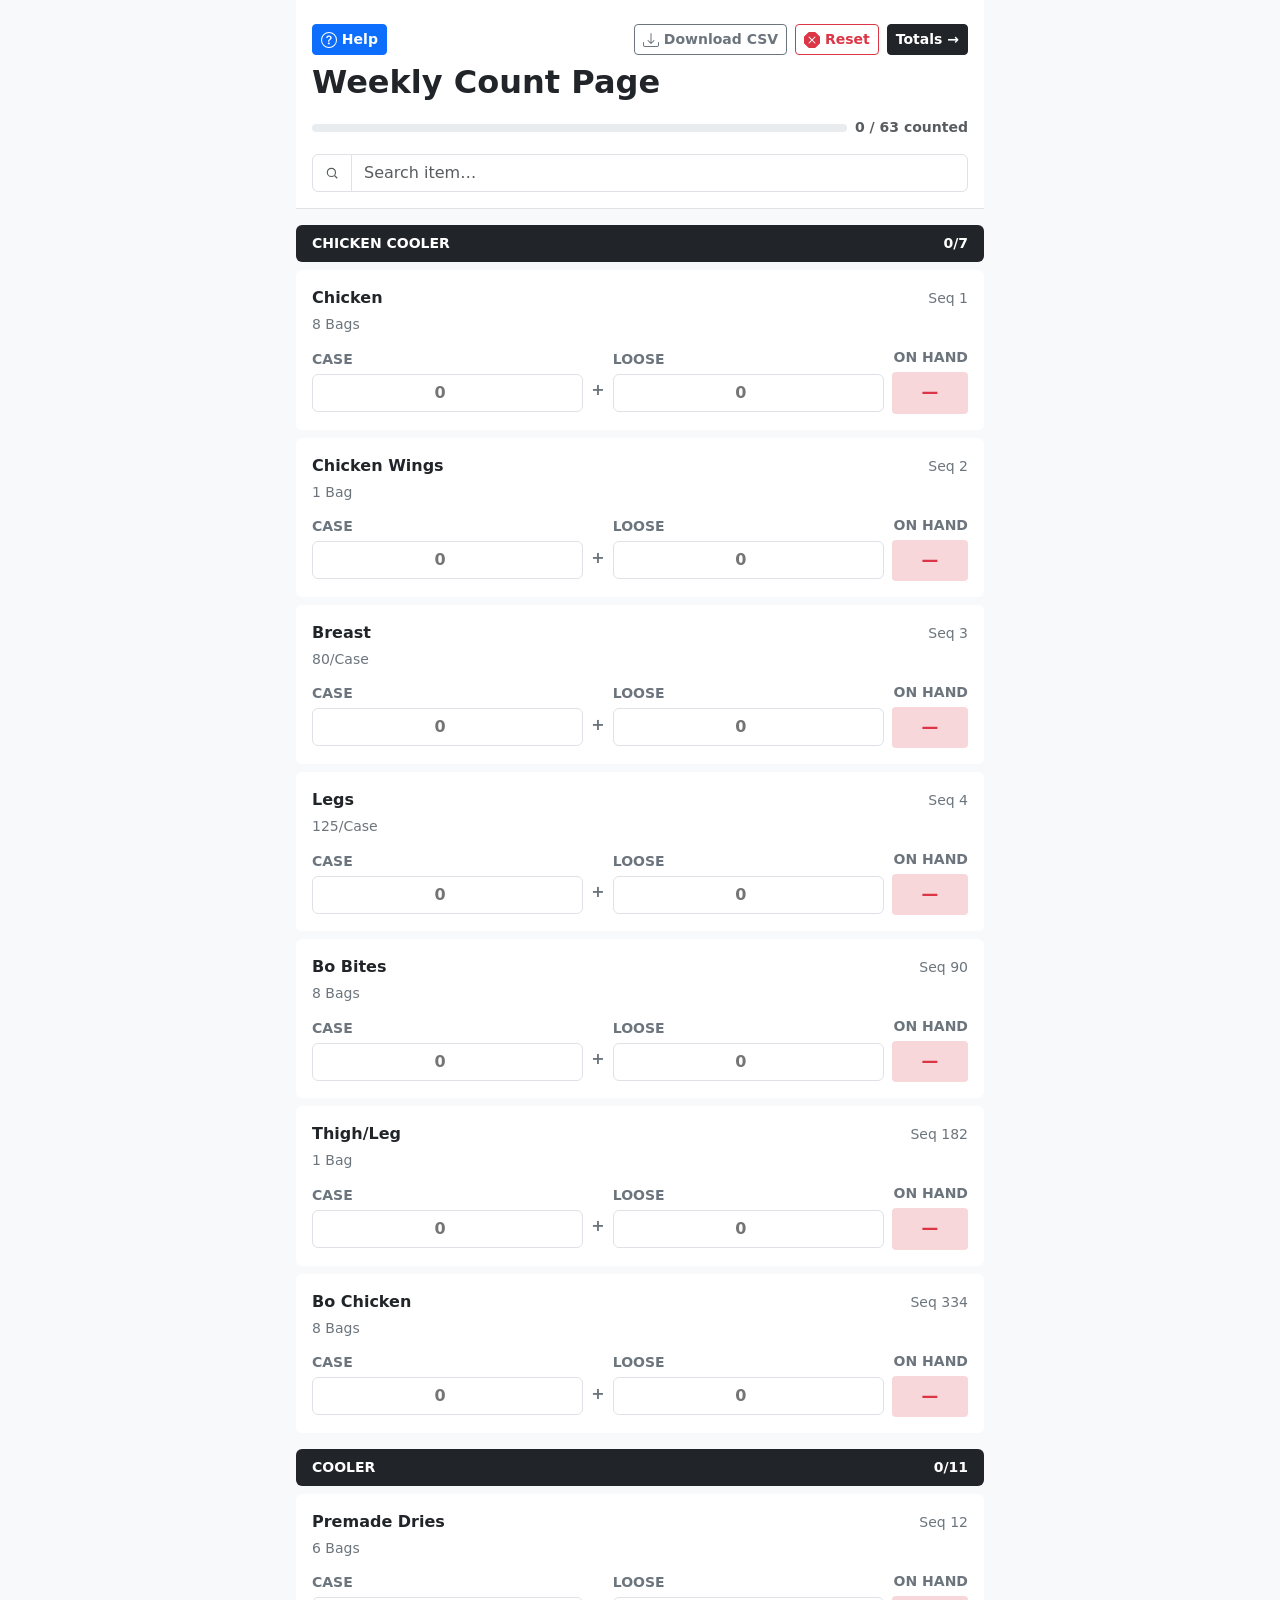
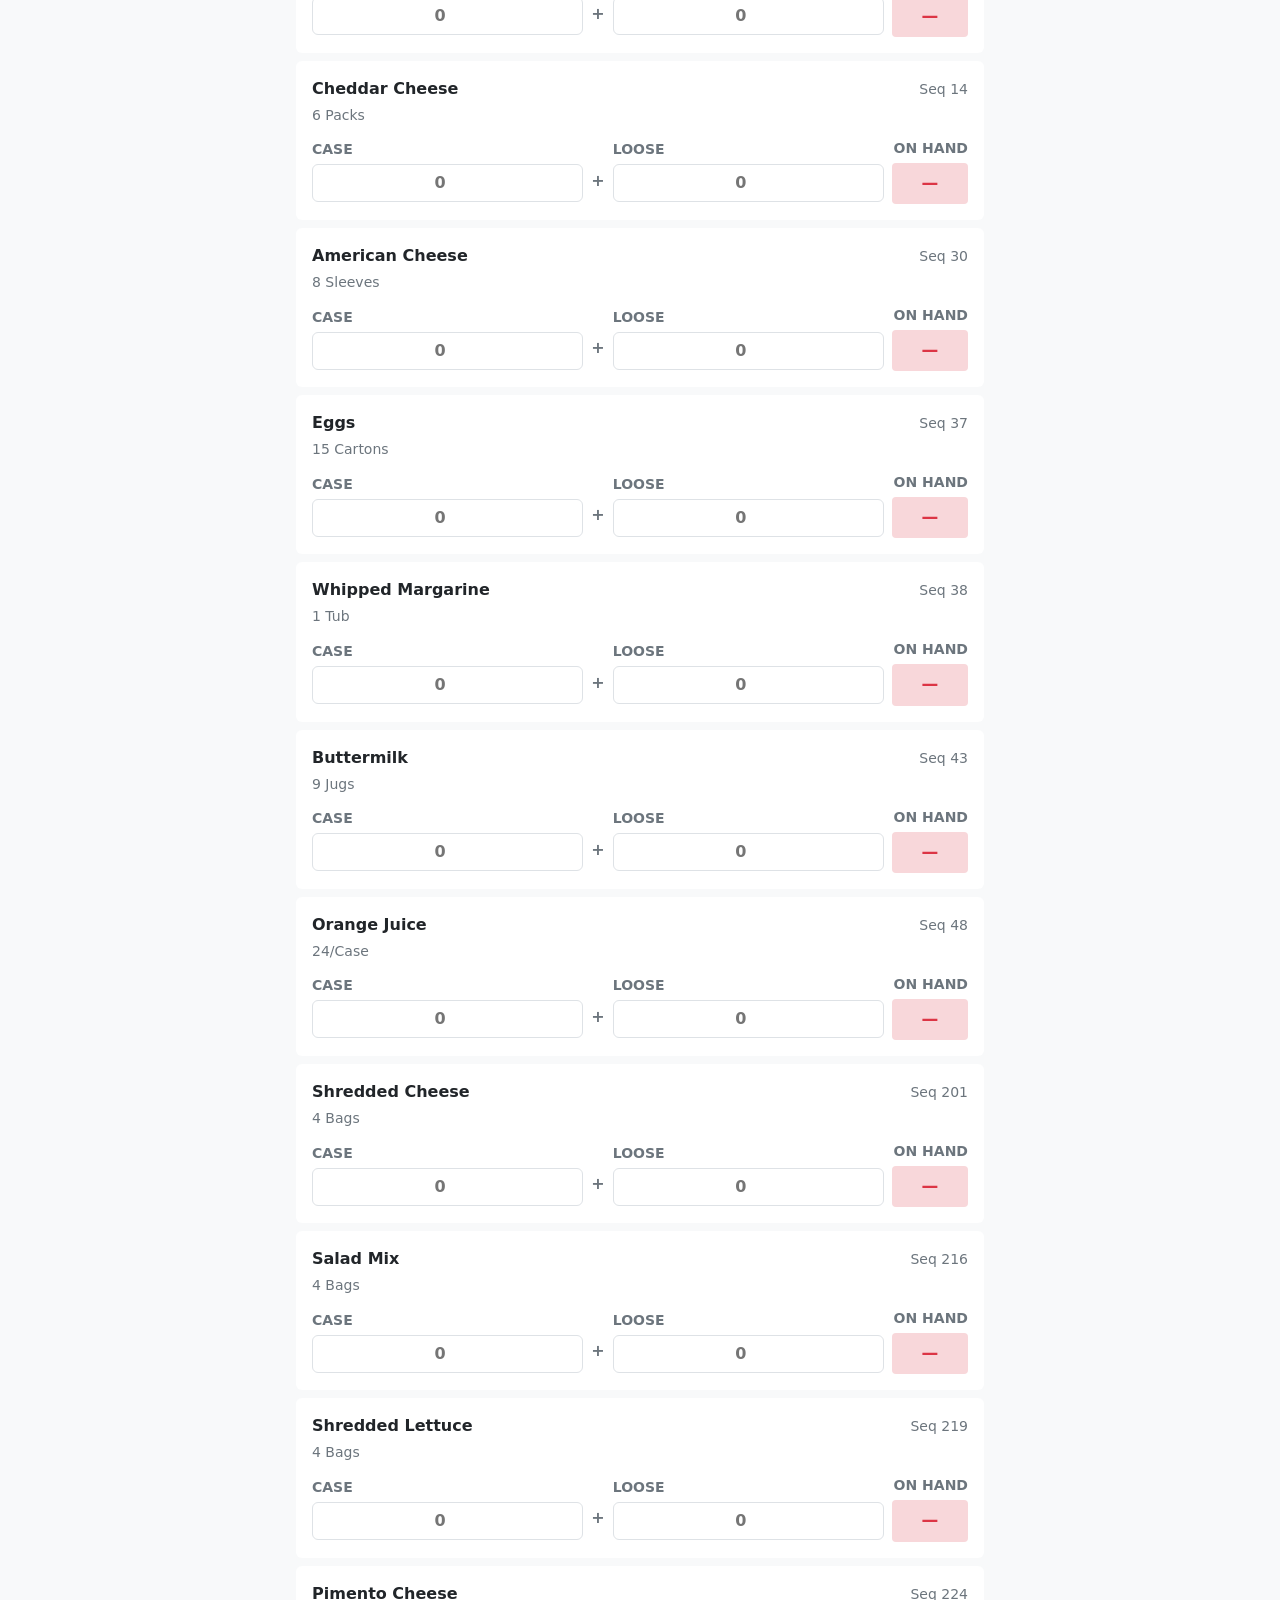
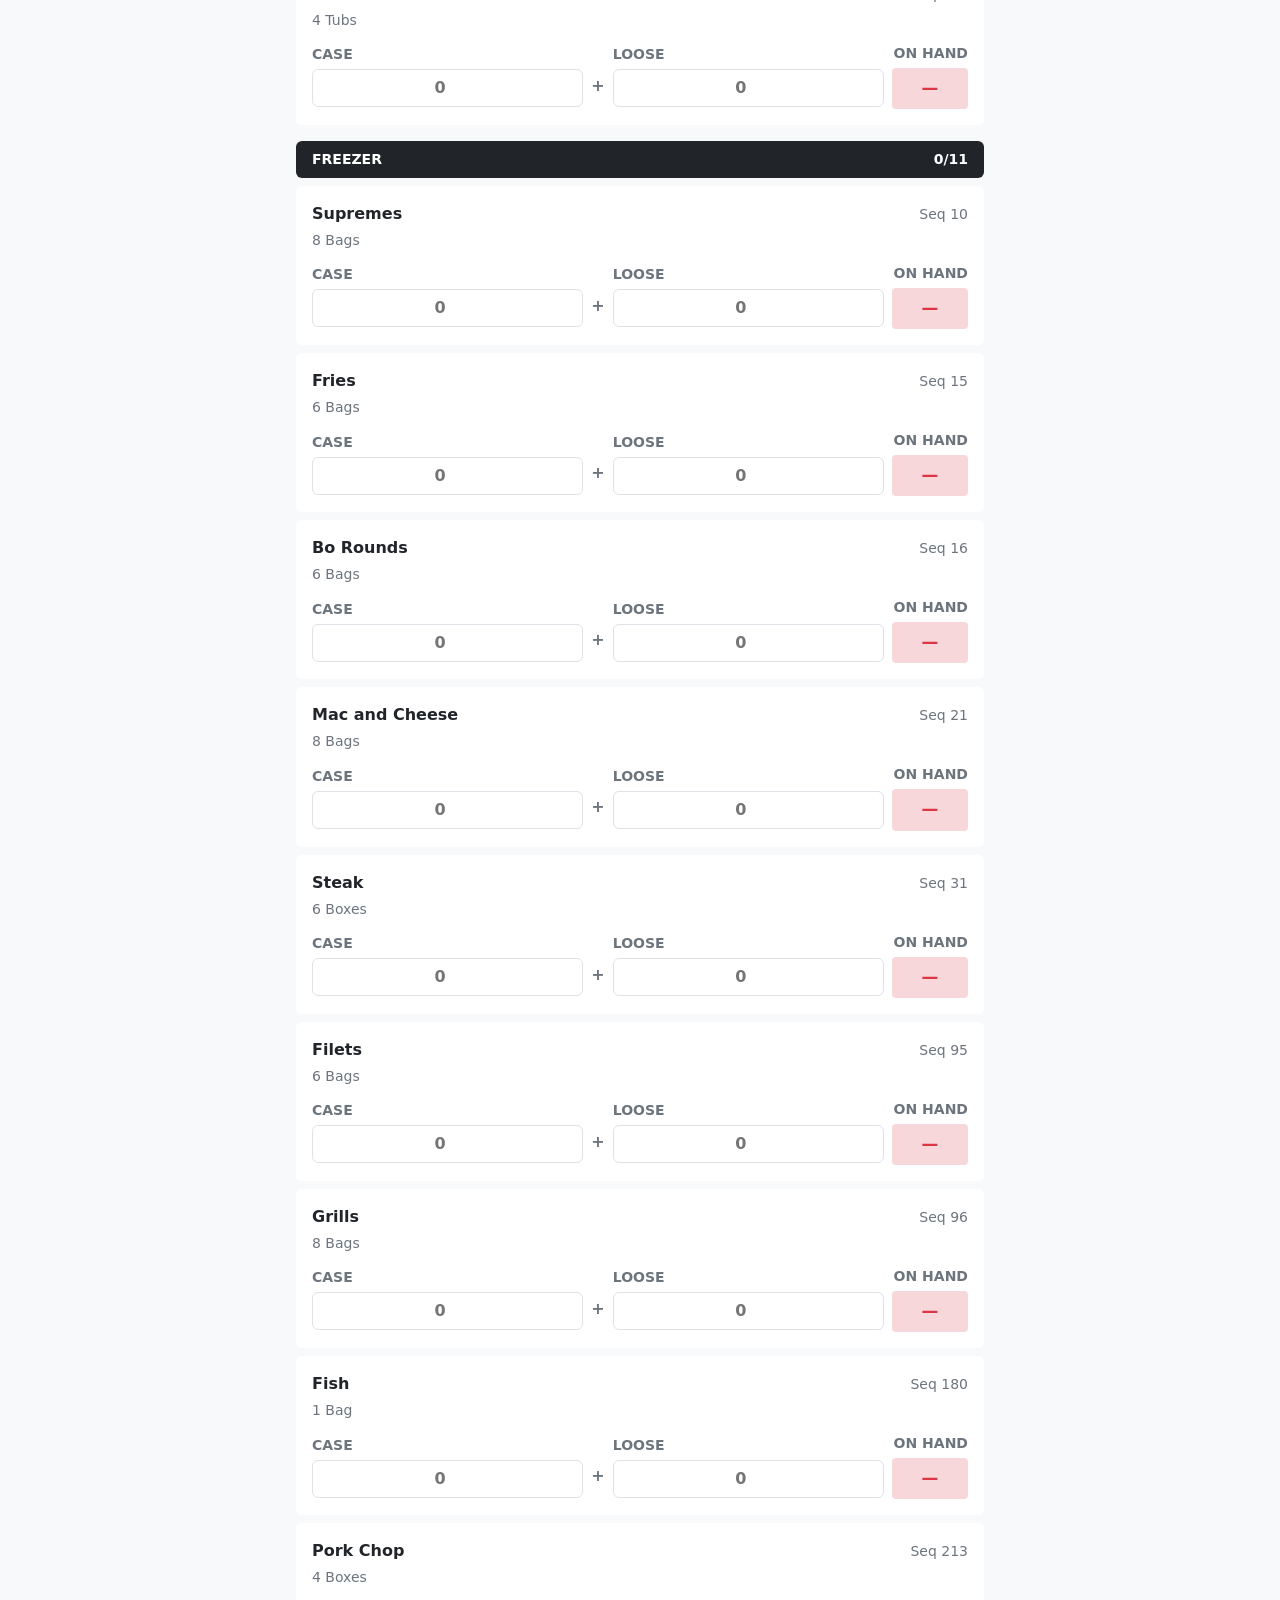
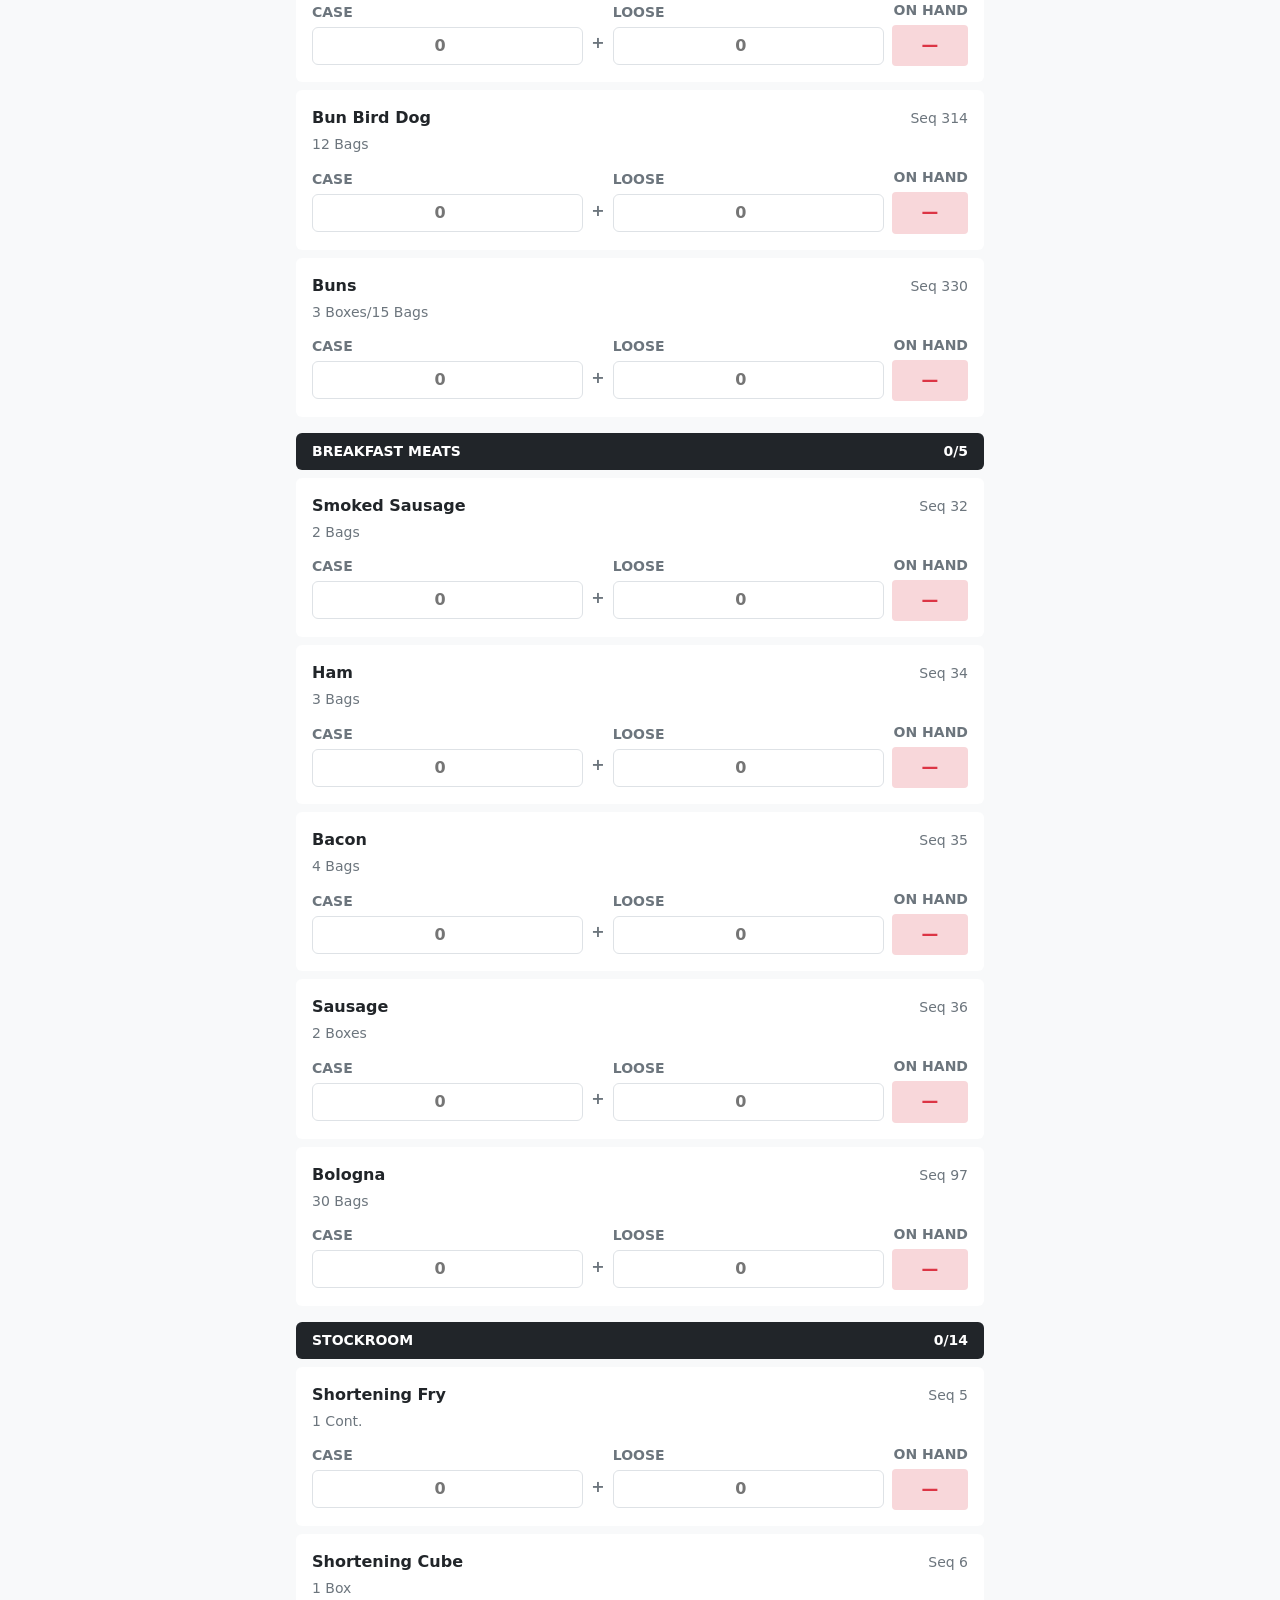
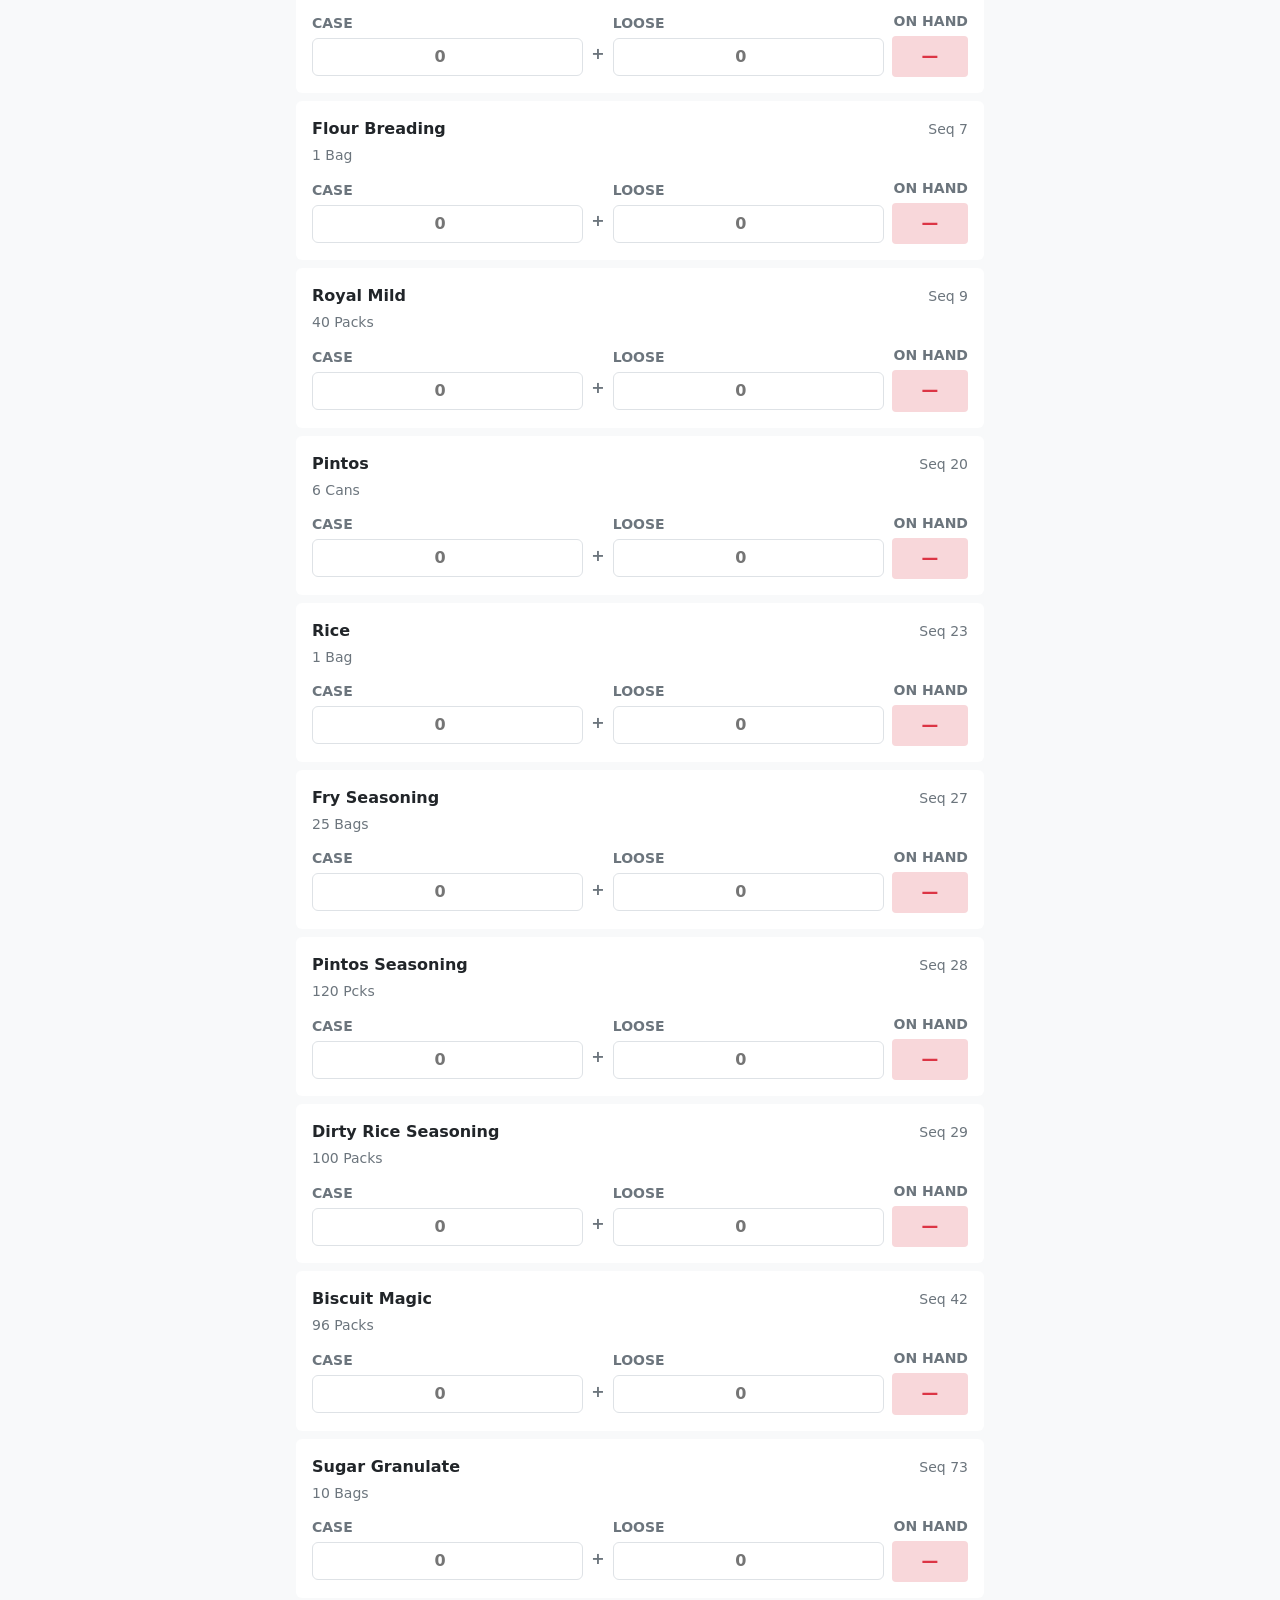
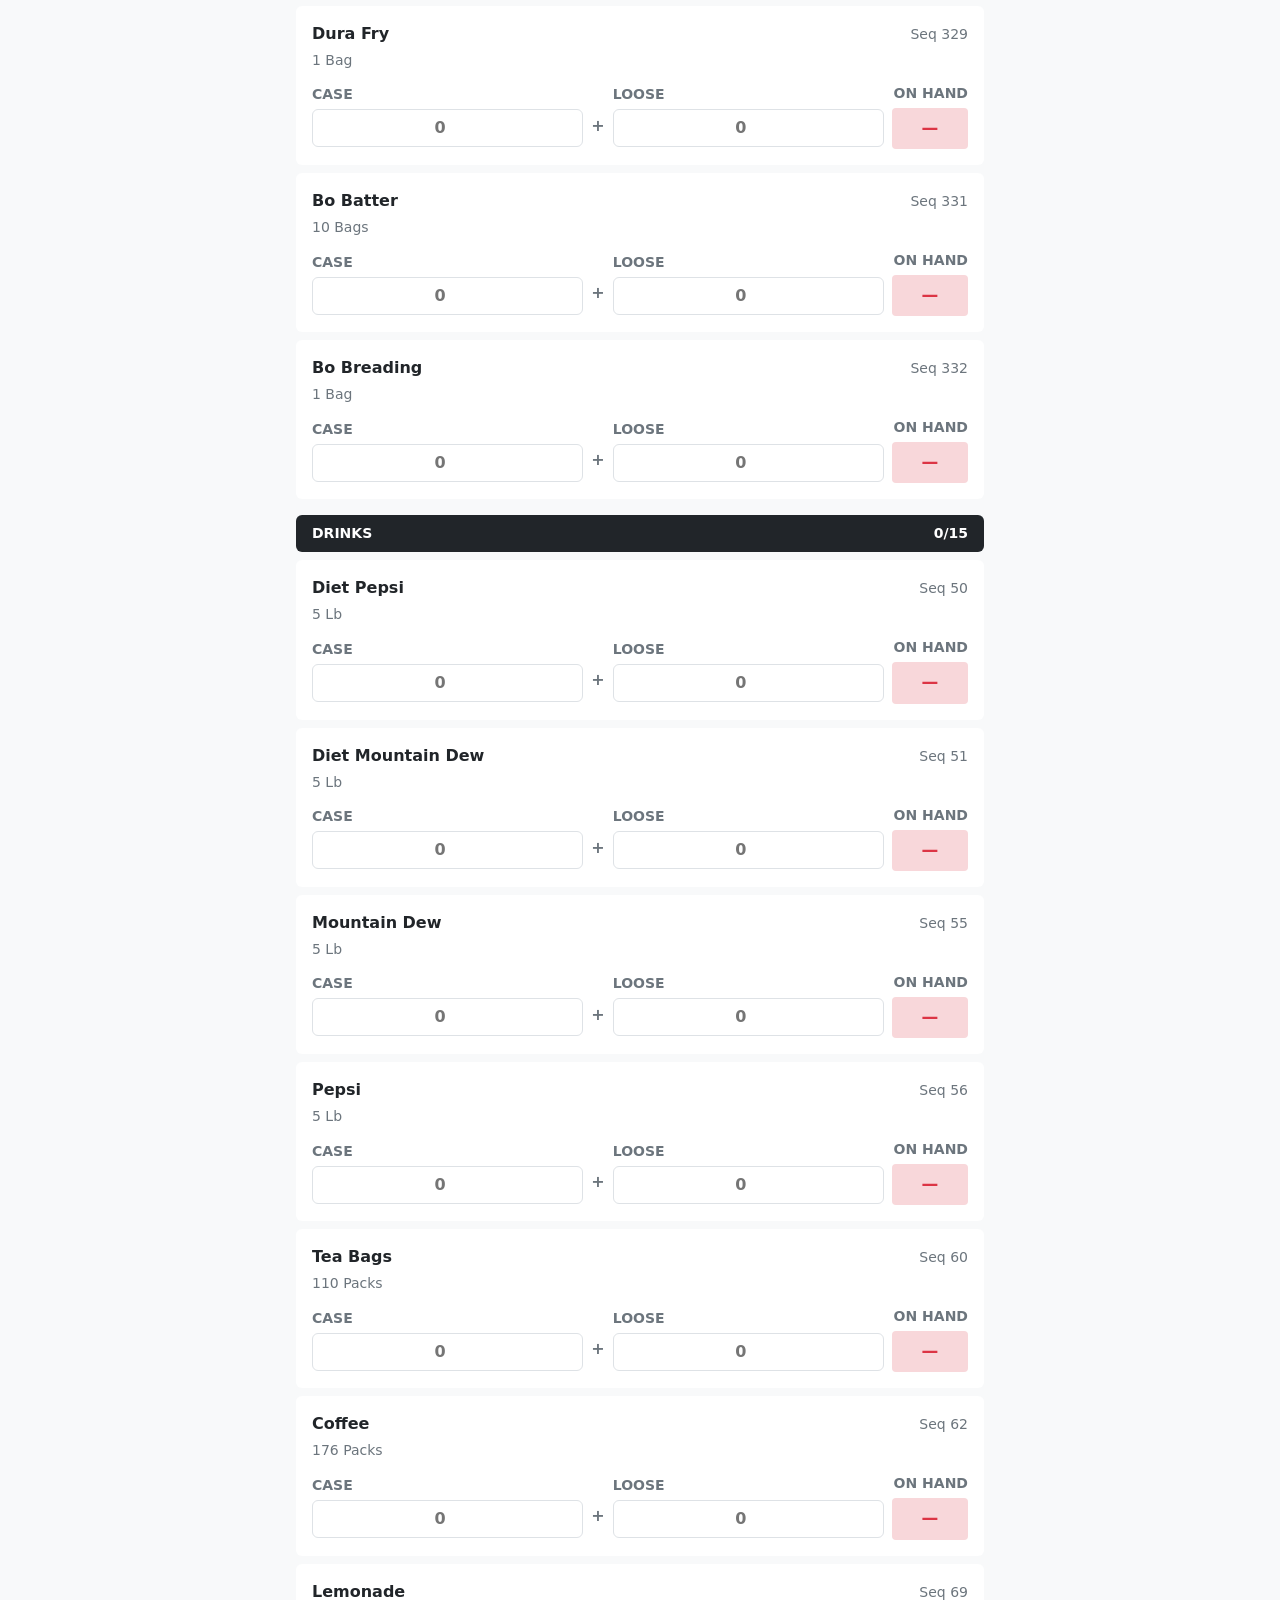
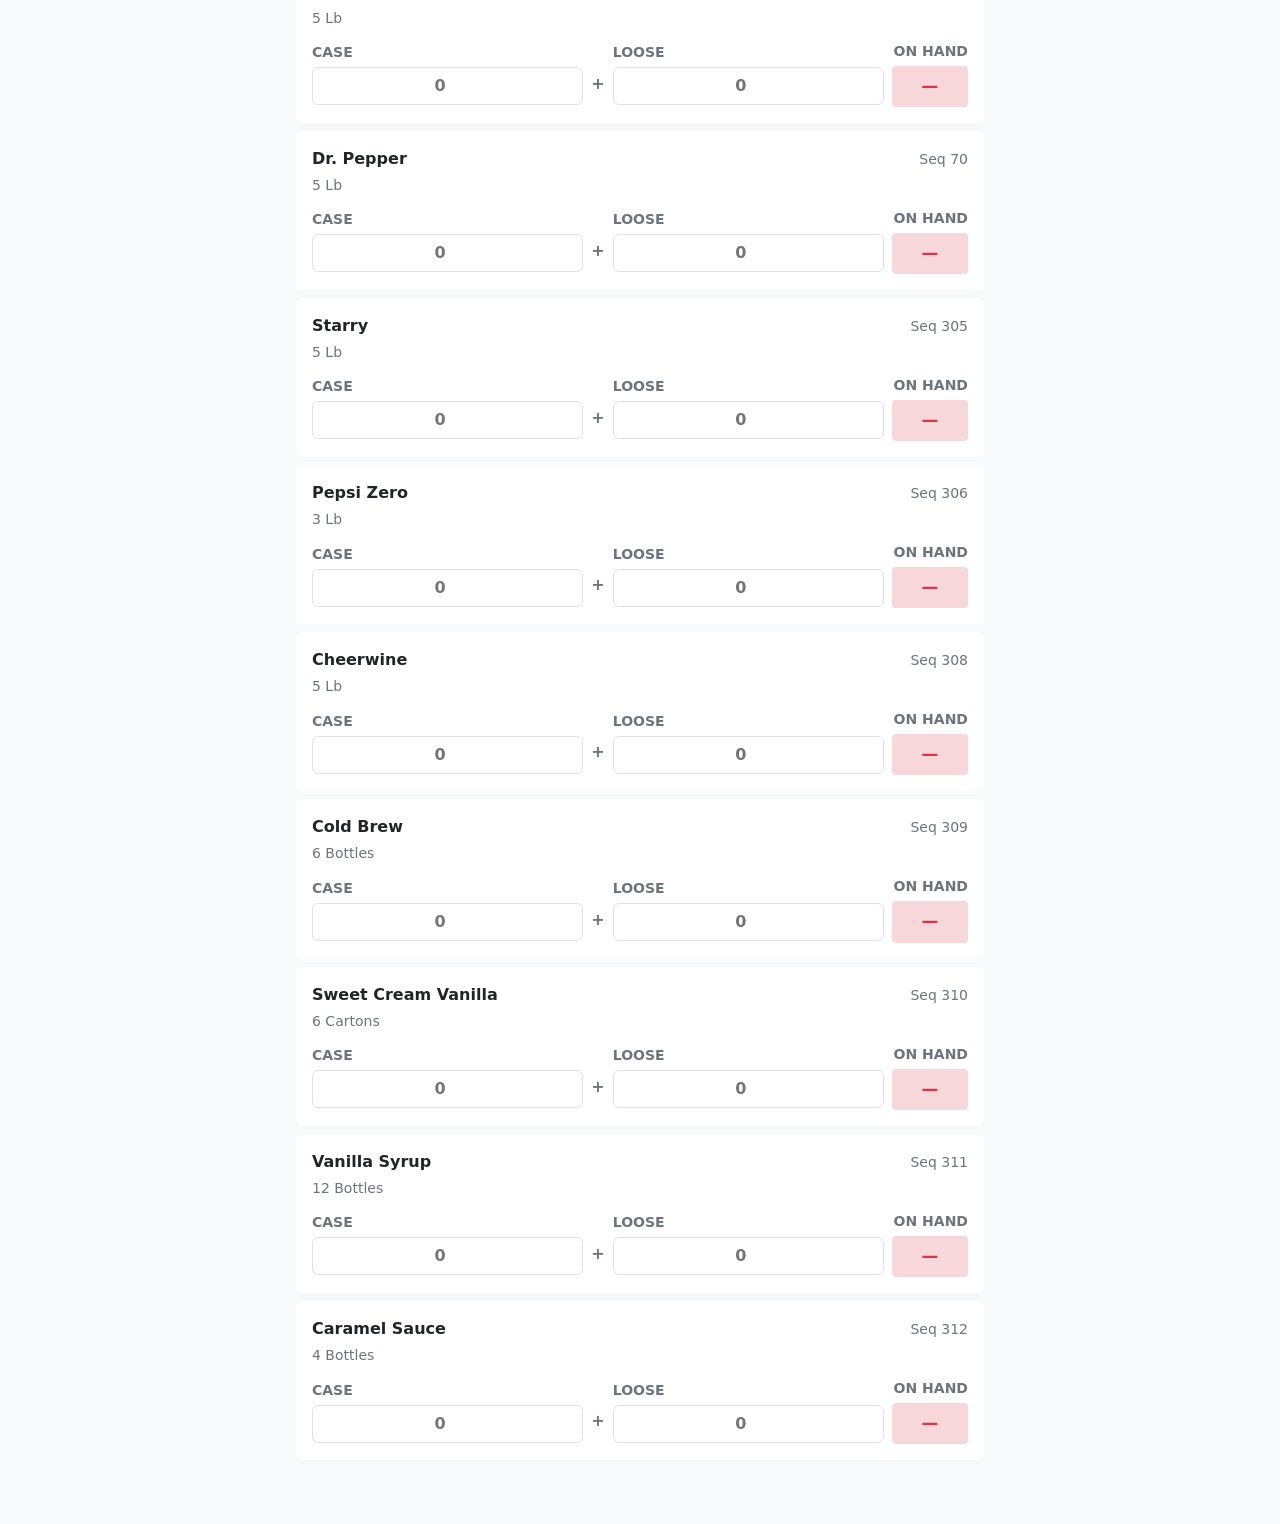
==== index.html @ da4c60e6 "first commit" ====
<!DOCTYPE html>
<html lang="en">
<head>
<meta charset="UTF-8">
<meta name="viewport" content="width=device-width, initial-scale=1.0, maximum-scale=1">
<title>Weekly Count</title>
<link rel="stylesheet" href="css/bootstrap.min.css">
<link rel="stylesheet" href="css/styles.css">
</head>
<body class="bg-light text-dark pb-5">

<div class="container-sm px-3" style="max-width: 720px;">

  <header class="sticky-top bg-body px-3 pt-4 pb-3 border-bottom">
    <div class="d-flex justify-content-between align-items-center w-100 mb-2">
      <!-- Left Aligned: Help Button -->
      <button class="btn btn-sm btn-primary fw-semibold text-nowrap" id="helpBtn" data-bs-toggle="modal" data-bs-target="#helpModal">
        <svg xmlns="http://www.w3.org/2000/svg" width="16" height="16" fill="currentColor" class="bi bi-question-circle" viewBox="0 0 16 16">
          <path d="M8 15A7 7 0 1 1 8 1a7 7 0 0 1 0 14m0 1A8 8 0 1 0 8 0a8 8 0 0 0 0 16"/>
          <path d="M5.255 5.786a.237.237 0 0 0 .241.247h.825c.138 0 .248-.113.266-.25.09-.656.54-1.134 1.342-1.134.686 0 1.314.343 1.314 1.168 0 .635-.374.927-.965 1.371-.673.489-1.206 1.06-1.168 1.987l.003.217a.25.25 0 0 0 .25.246h.811a.25.25 0 0 0 .25-.25v-.105c0-.718.273-.927 1.01-1.486.609-.463 1.244-.977 1.244-2.056 0-1.511-1.276-2.241-2.673-2.241-1.267 0-2.655.59-2.75 2.286m1.557 5.763c0 .533.425.927 1.01.927.609 0 1.028-.394 1.028-.927 0-.552-.42-.94-1.029-.94-.584 0-1.009.388-1.009.94"/>
        </svg> Help
      </button>

      <!-- Right Aligned: Action Buttons -->
      <div class="d-flex align-items-center gap-2">
        <button class="btn btn-sm btn-outline-secondary fw-semibold text-nowrap" id="csvBtn" data-bs-toggle="modal" data-bs-target="#csvModal">
          <svg xmlns="http://www.w3.org/2000/svg" width="16" height="16" fill="currentColor" class="bi bi-download" viewBox="0 0 16 16">
              <path d="M.5 9.9a.5.5 0 0 1 .5.5v2.5a1 1 0 0 0 1 1h12a1 1 0 0 0 1-1v-2.5a.5.5 0 0 1 1 0v2.5a2 2 0 0 1-2 2H2a2 2 0 0 1-2-2v-2.5a.5.5 0 0 1 .5-.5"/>
              <path d="M7.646 11.854a.5.5 0 0 0 .708 0l3-3a.5.5 0 0 0-.708-.708L8.5 10.293V1.5a.5.5 0 0 0-1 0v8.793L5.354 8.146a.5.5 0 1 0-.708.708z"/>
          </svg> Download CSV
        </button>
        <button class="btn btn-sm btn-outline-danger fw-semibold text-nowrap" id="resetBtn" data-bs-toggle="modal" data-bs-target="#resetModal">
          <svg xmlns="http://www.w3.org/2000/svg" width="16" height="16" fill="currentColor" class="bi bi-x-octagon-fill" viewBox="0 0 16 16">
            <path d="M11.46.146A.5.5 0 0 0 11.107 0H4.893a.5.5 0 0 0-.353.146L.146 4.54A.5.5 0 0 0 0 4.893v6.214a.5.5 0 0 0 .146.353l4.394 4.394a.5.5 0 0 0 .353.146h6.214a.5.5 0 0 0 .353-.146l4.394-4.394a.5.5 0 0 0 .146-.353V4.893a.5.5 0 0 0-.146-.353zm-6.106 4.5L8 7.293l2.646-2.647a.5.5 0 0 1 .708.708L8.707 8l2.647 2.646a.5.5 0 0 1-.708.708L8 8.707l-2.646 2.647a.5.5 0 0 1-.708-.708L7.293 8 4.646 5.354a.5.5 0 1 1 .708-.708"/>
          </svg> Reset
        </button>
        <a href="totals.html" class="btn btn-sm btn-dark fw-semibold text-nowrap">Totals →</a>
      </div>
    </div>
  
    <h1 class="fw-bold h2 mb-3">Weekly Count Page</h1>

    <div class="d-flex align-items-center gap-2 mb-3">
      <div class="progress flex-fill" style="height: 8px;" role="progressbar" aria-label="Items counted" aria-valuenow="0" aria-valuemin="0" aria-valuemax="63">
        <div class="progress-bar bg-warning" id="progressFill" style="width: 0%"></div>
      </div>
      <span class="text-body-secondary small fw-semibold text-nowrap" id="progressLabel">0 / 0 counted</span>
    </div>

    <div class="input-group">
      <span class="input-group-text bg-body">
        <svg width="14" height="14" viewBox="0 0 24 24" fill="none" stroke="currentColor" stroke-width="2" class="text-body-secondary">
          <circle cx="11" cy="11" r="7"/><path d="M21 21l-4.3-4.3"/>
        </svg>
      </span>
      <input id="searchInput" type="text" class="form-control" placeholder="Search item…" autocomplete="off">
    </div>
  </header>

  <main class="pt-3">
    <div id="list"></div>
    <p class="text-center text-body-secondary py-4" id="emptyNote" style="display: none;">No items match your search.</p>
  </main>

</div>

<div class="position-fixed start-50 translate-middle-x bg-dark text-white rounded px-3 py-2 text-nowrap small fw-medium" id="toast" style="bottom: 76px; z-index: 1050; display: none;"></div>

<!-- Help Modal -->
<div class="modal fade" id="helpModal" tabindex="-1" aria-labelledby="helpModalLabel" aria-hidden="true">
  <div class="modal-dialog modal-dialog-centered">
    <div class="modal-content">
      <div class="modal-header">
        <h5 class="modal-title fw-bold" id="helpModalLabel">Count Sheet Instructions</h5>
        <button type="button" class="btn-close" data-bs-dismiss="modal" aria-label="Close"></button>
      </div>
      <div class="modal-body small">
        <ul class="mb-0 ps-3">
          <li class="mb-2"><strong>Entering Counts:</strong> Enter full case quantities under <em>Case</em> and individual items under <em>Loose</em>. The <em>On Hand</em> total calculates automatically based on the item pack size.</li>
          <li class="mb-2"><strong>Search:</strong> Use the search bar to filter by item name or sequence number.</li>
          <li class="mb-2"><strong>POS Key-In:</strong> Click <strong>Totals →</strong> to view all counts ordered in POS sequence for fast entry or printing.</li>
          <li class="mb-2"><strong>Exporting:</strong> Click <strong>Download CSV</strong> to save a local spreadsheet file of your completed inventory count.</li>
          <li><strong>Resetting:</strong> Click <strong>Reset</strong> to clear all counts for a new sheet.</li>
        </ul>
      </div>
      <div class="modal-footer">
        <button type="button" class="btn btn-sm btn-dark" data-bs-dismiss="modal">Got it</button>
      </div>
    </div>
  </div>
</div>

<!-- CSV Download Modal -->
<div class="modal fade" id="csvModal" tabindex="-1" aria-labelledby="csvModalLabel" aria-hidden="true">
  <div class="modal-dialog modal-dialog-centered">
    <div class="modal-content">
      <div class="modal-header">
        <h5 class="modal-title fw-bold" id="csvModalLabel">Export Inventory CSV</h5>
        <button type="button" class="btn-close" data-bs-dismiss="modal" aria-label="Close"></button>
      </div>
      <div class="modal-body">
        Download the current inventory count as a CSV file?
      </div>
      <div class="modal-footer">
        <button type="button" class="btn btn-secondary" data-bs-dismiss="modal">Cancel</button>
        <button type="button" class="btn btn-primary" id="confirmCsvBtn">Download</button>
      </div>
    </div>
  </div>
</div>

<!-- Reset Modal -->
<div class="modal fade" id="resetModal" tabindex="-1" aria-labelledby="resetModalLabel" aria-hidden="true">
  <div class="modal-dialog modal-dialog-centered">
    <div class="modal-content">
      <div class="modal-header">
        <h5 class="modal-title fw-bold" id="resetModalLabel">Reset Count Sheet</h5>
        <button type="button" class="btn-close" data-bs-dismiss="modal" aria-label="Close"></button>
      </div>
      <div class="modal-body">
        Clear all counts for a fresh count sheet? This action cannot be undone.
      </div>
      <div class="modal-footer">
        <button type="button" class="btn btn-secondary" data-bs-dismiss="modal">Cancel</button>
        <button type="button" class="btn btn-danger" id="confirmResetBtn">Reset Counts</button>
      </div>
    </div>
  </div>
</div>

<script src="js/bootstrap.bundle.min.js"></script>
<script src="js/items.js"></script>
<script src="js/shared.js"></script>
<script src="js/app.js"></script>
</body>
</html>
---- css/styles.css ----
/* Layout & Container Classes */
.totals-row {
  display: flex;
  flex-direction: row;
  align-items: center;
  padding: 0.75rem 1rem;
  margin-bottom: 0.5rem;
  border-radius: 0.375rem;
  background-color: #fff;
}

.row-seq {
  width: 36px;
  font-weight: 700;
  font-size: 0.875rem;
  color: #6c757d;
  flex-shrink: 0;
}

.row-name {
  flex: 1;
  font-weight: 600;
  margin-right: 0.5rem;
}

.row-value {
  min-width: 48px;
  font-weight: 700;
  text-align: right;
  color: #212529;
}

.row-value.is-empty {
  color: #6c757d;
}

.loc-section {
  margin-bottom: 1rem;
}

.loc-header {
  position: sticky;
  top: 132px;
  z-index: 10;
  display: flex;
  align-items: center;
  background-color: #212529;
  color: #fff;
  padding: 0.5rem 1rem;
  border-radius: 0.375rem;
  margin-bottom: 0.5rem;
}

.loc-title {
  font-weight: 700;
  text-transform: uppercase;
  font-size: 0.875rem;
}

.loc-count {
  margin-left: auto;
  font-weight: 600;
  font-size: 0.875rem;
  color: #fff;
}

.item-card {
  background-color: #fff;
  border-radius: 0.375rem;
  margin-bottom: 0.5rem;
}

.item-body {
  padding: 1rem;
}

.item-header {
  display: flex;
  justify-content: space-between;
  align-items: baseline;
  margin-bottom: 0.25rem;
}

.item-title {
  font-weight: 700;
}

.item-seq {
  color: #6c757d;
  font-size: 0.875rem;
  white-space: nowrap;
}

.item-pack {
  color: #6c757d;
  font-size: 0.875rem;
  margin-bottom: 0.75rem;
}

.item-inputs {
  display: flex;
  align-items: center;
  gap: 0.5rem;
}

.field-group {
  flex: 1;
}

.on-hand-group {
  flex: 0 0 auto;
  min-width: 76px;
  text-align: right;
}

.field-label {
  display: block;
  font-size: 0.875rem;
  font-weight: 600;
  text-transform: uppercase;
  color: #6c757d;
  margin-bottom: 0.25rem;
}

.field-separator {
  color: #6c757d;
  font-weight: 600;
  padding-top: 1.25rem;
}

.input-count {
  width: 100%;
  padding: 0.375rem 0.75rem;
  font-size: 1rem;
  font-weight: 600;
  text-align: center;
  border: 1px solid #dee2e6;
  border-radius: 0.375rem;
}

.badge-onhand {
  font-weight: 700;
  padding: 0.5rem;
  border-radius: 0.25rem;
  text-align: center;
  font-size: 1.05rem;
  min-width: 56px;
}

.badge-onhand.is-counted {
  background-color: #d1e7dd;
  color: #198754;
}

.badge-onhand.is-pending {
  background-color: #f8d7da;
  color: #dc3545;
}

.item-formula {
  border-top: 1px solid #dee2e6;
  padding-top: 0.5rem;
  margin-top: 0.75rem;
  color: #6c757d;
  font-size: 0.875rem;
}
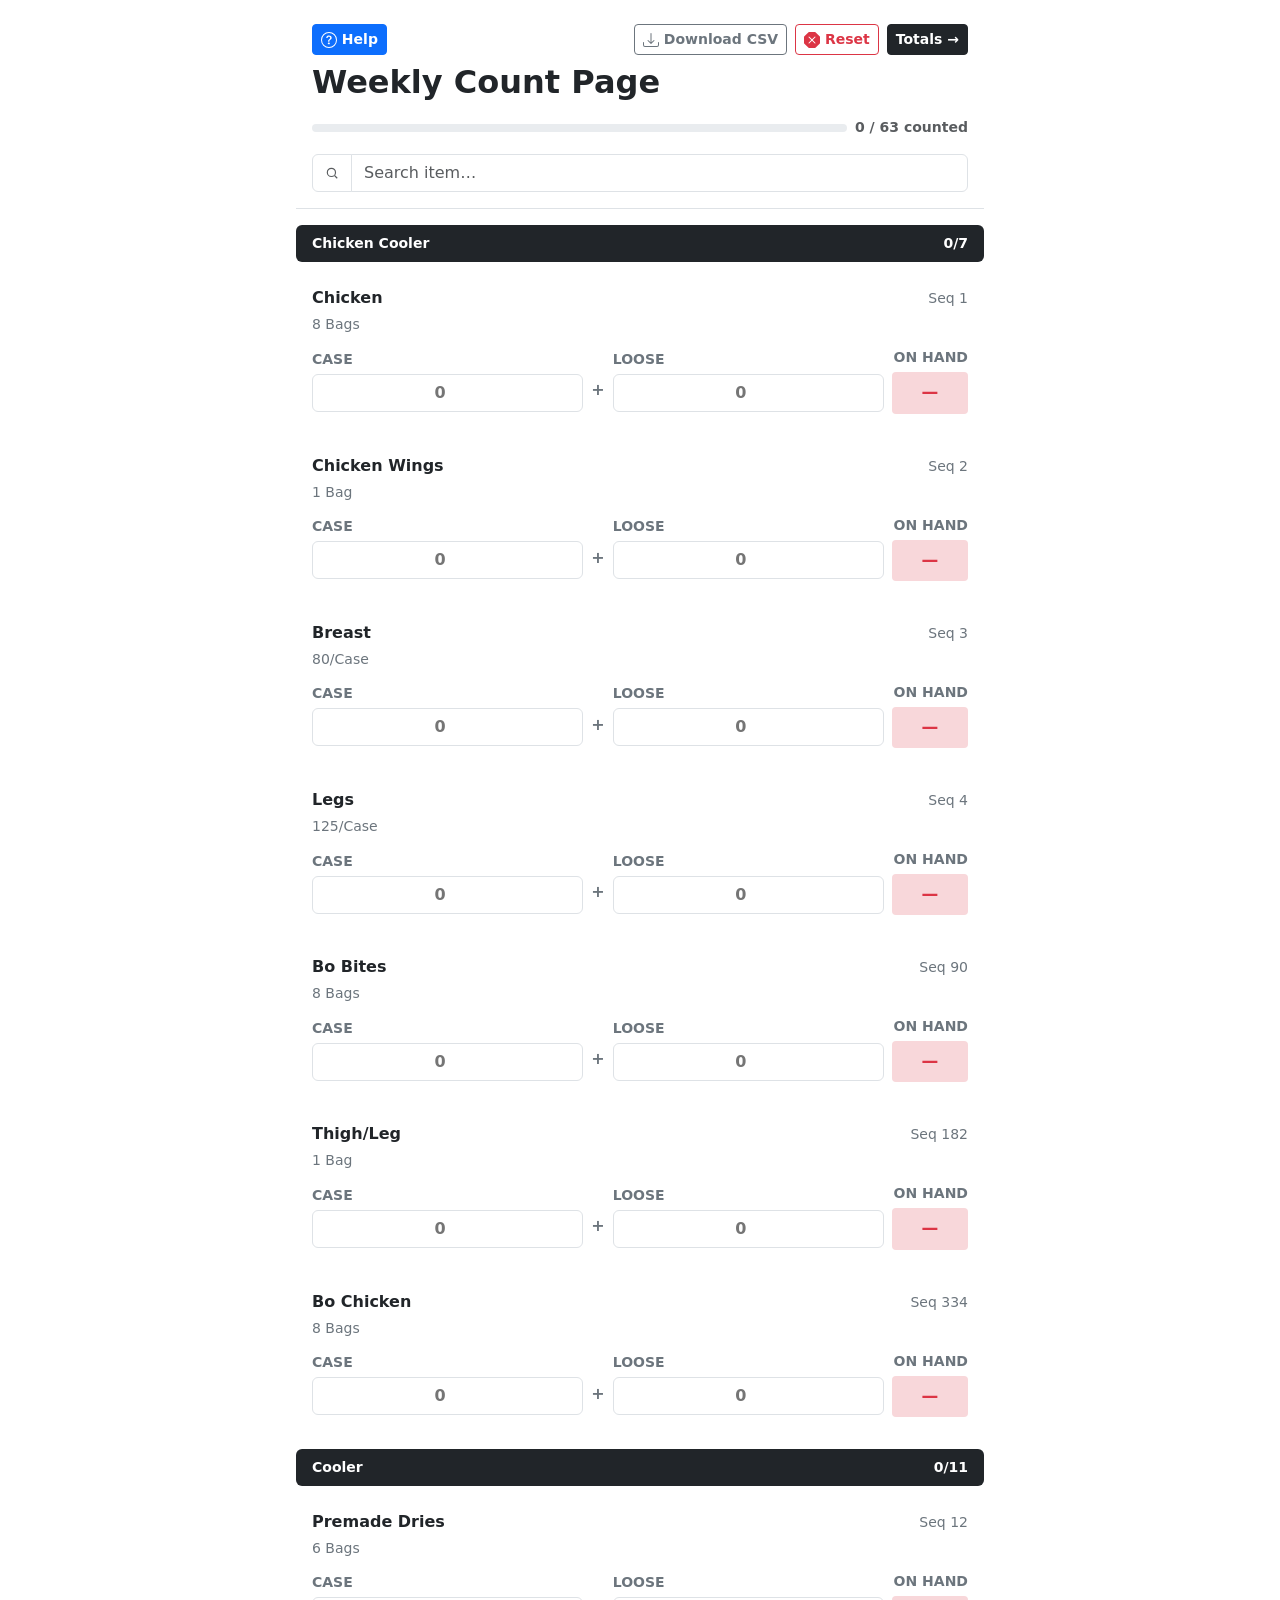
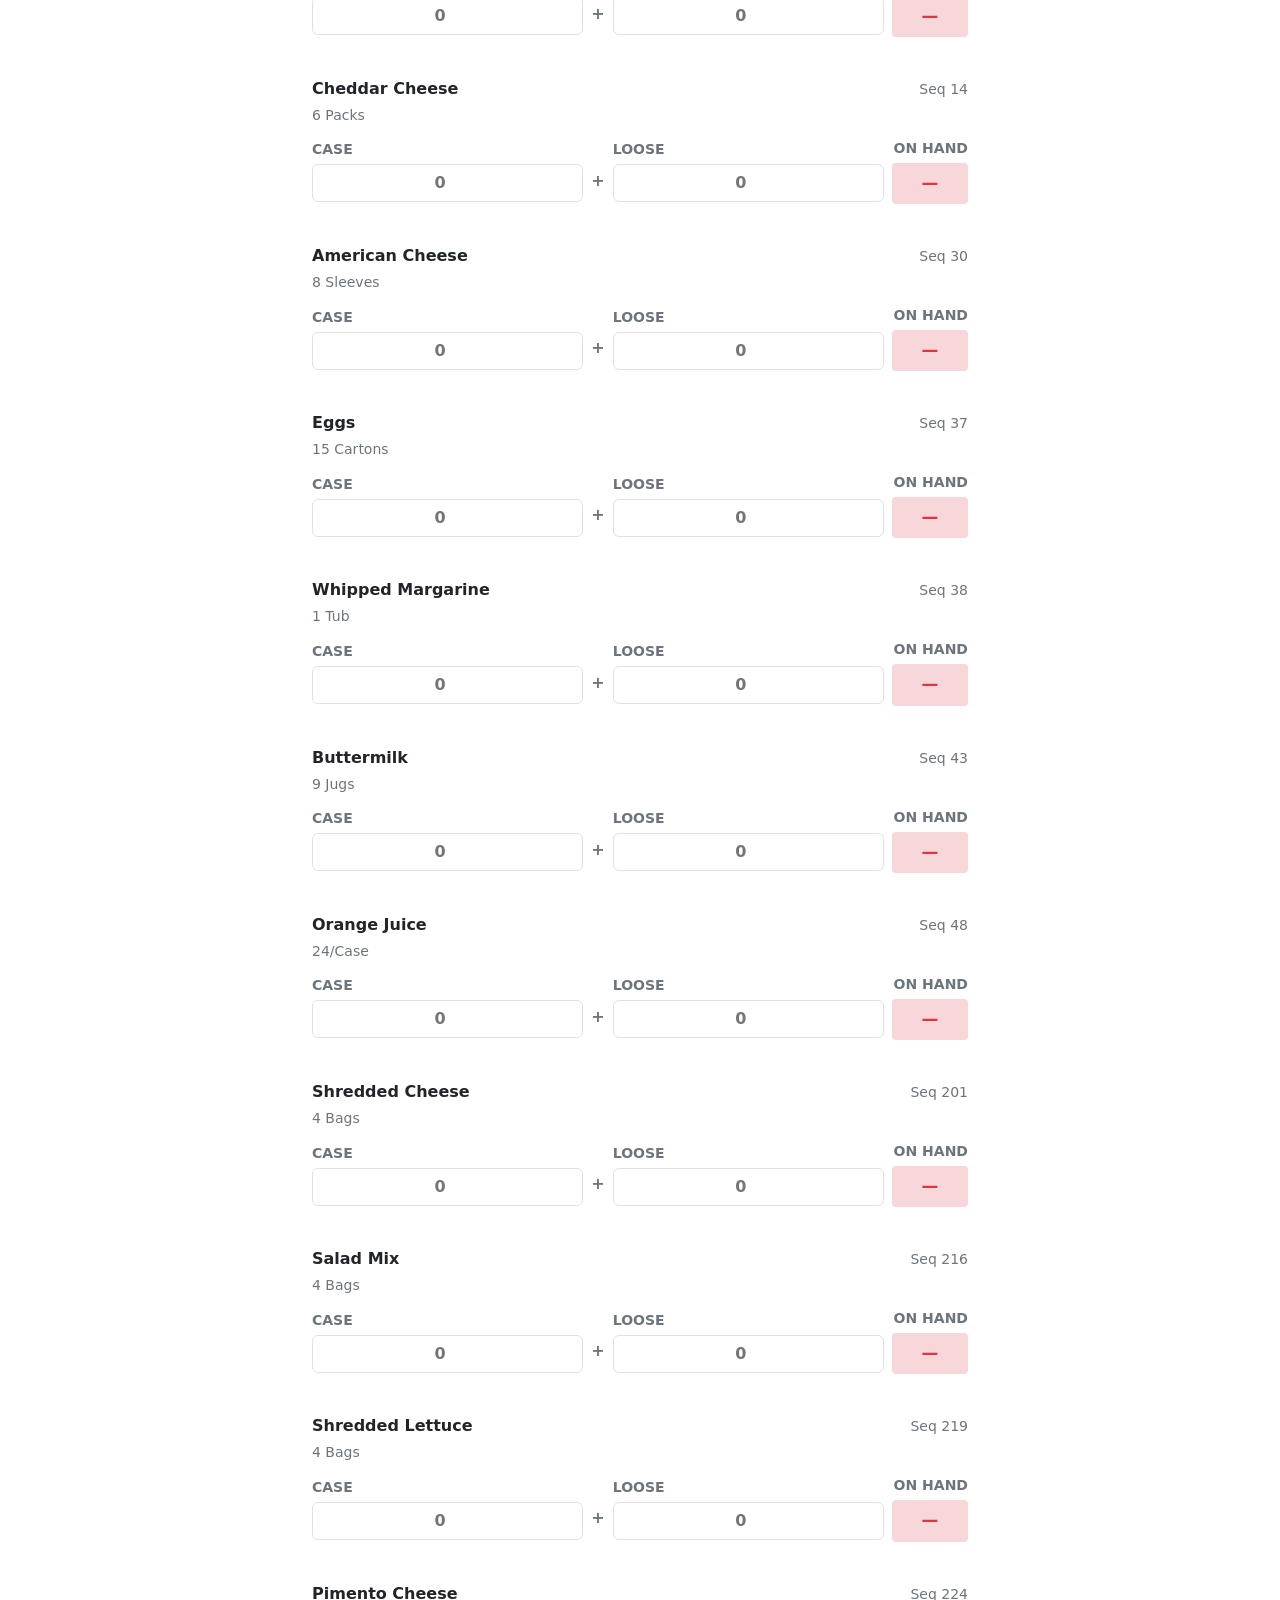
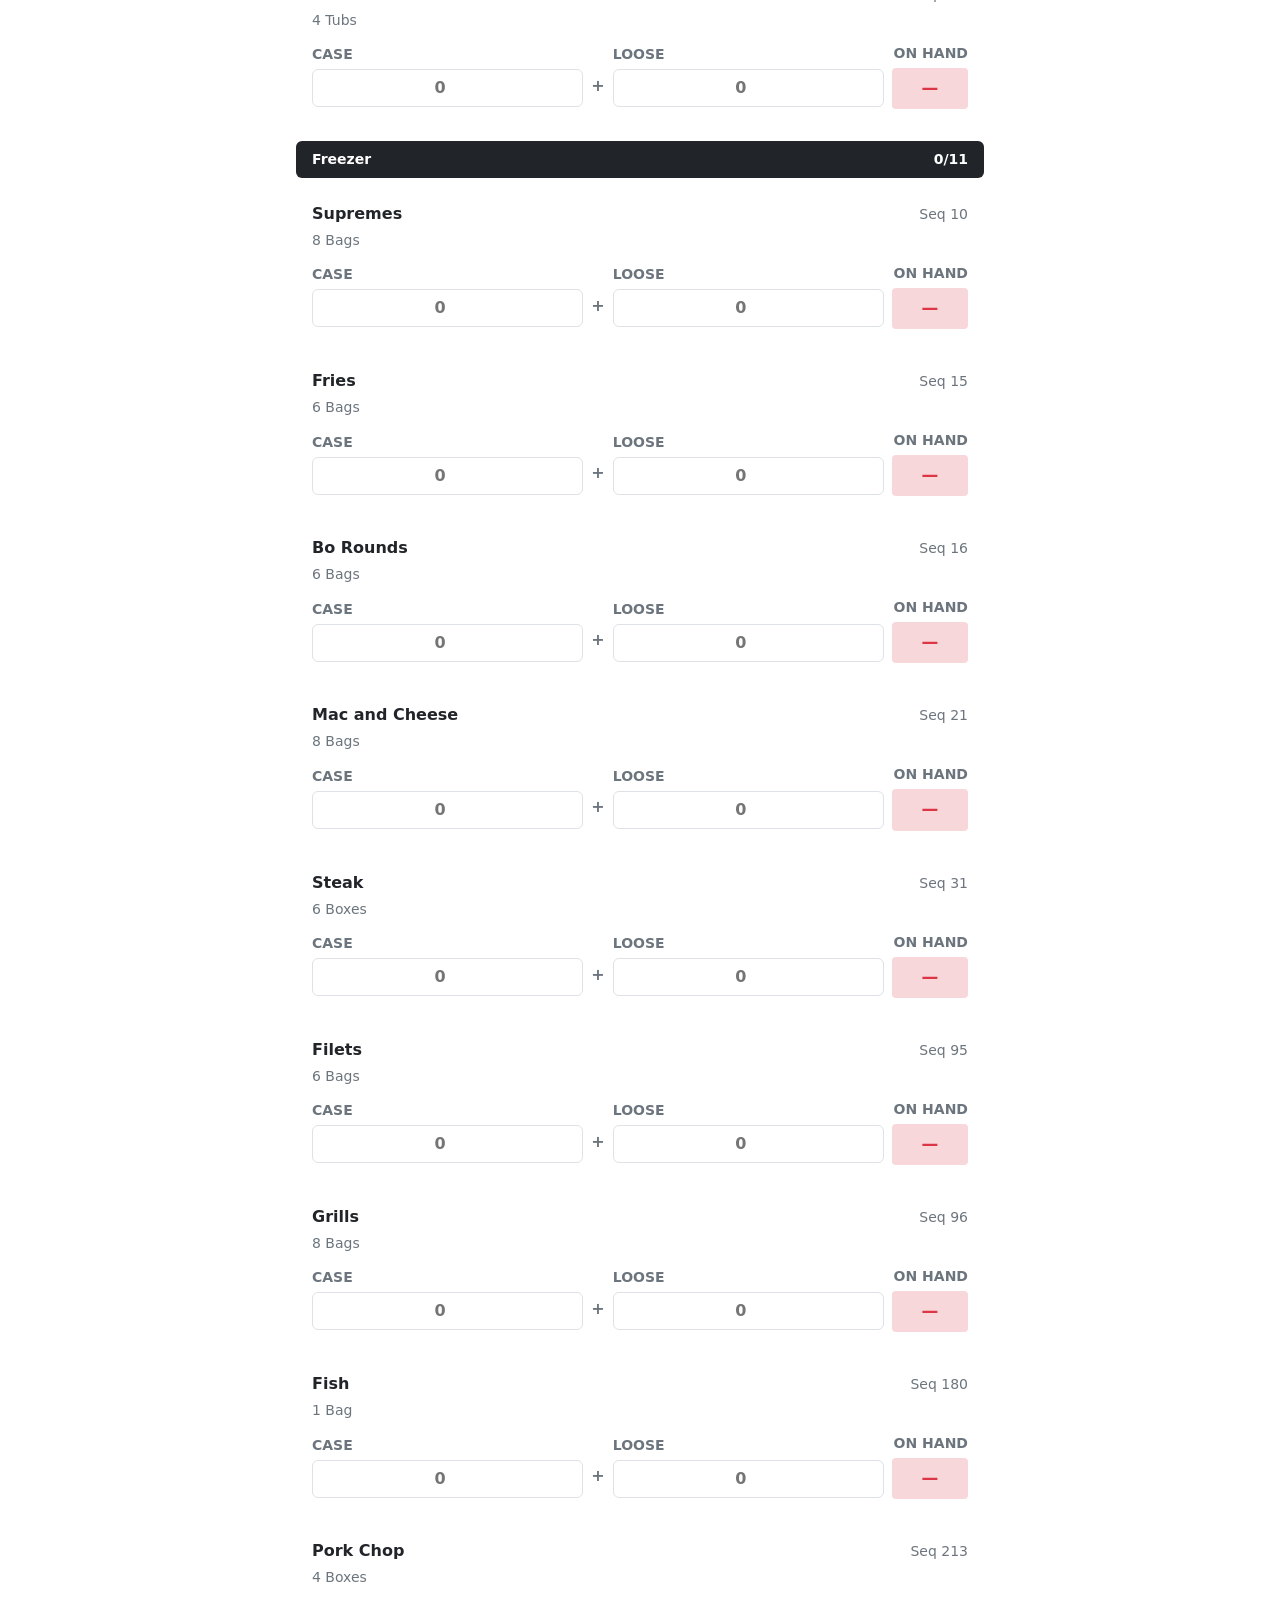
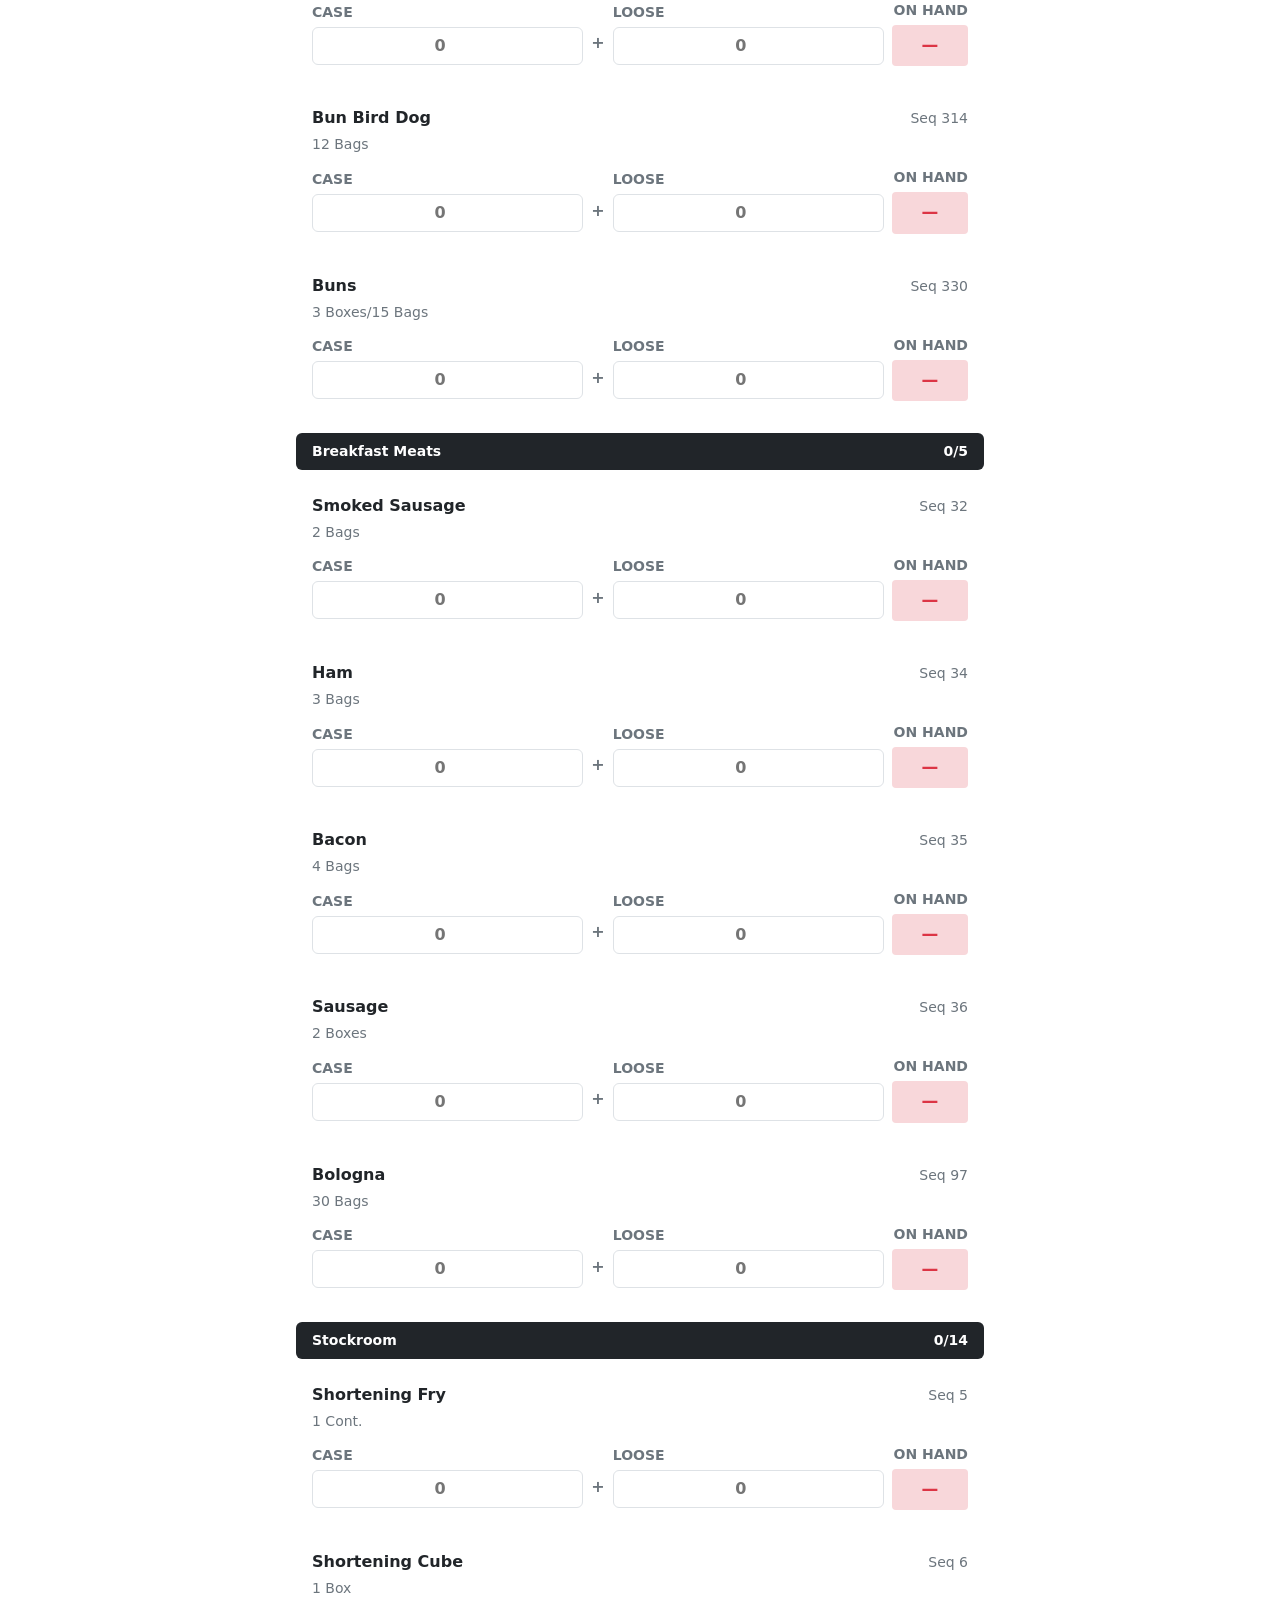
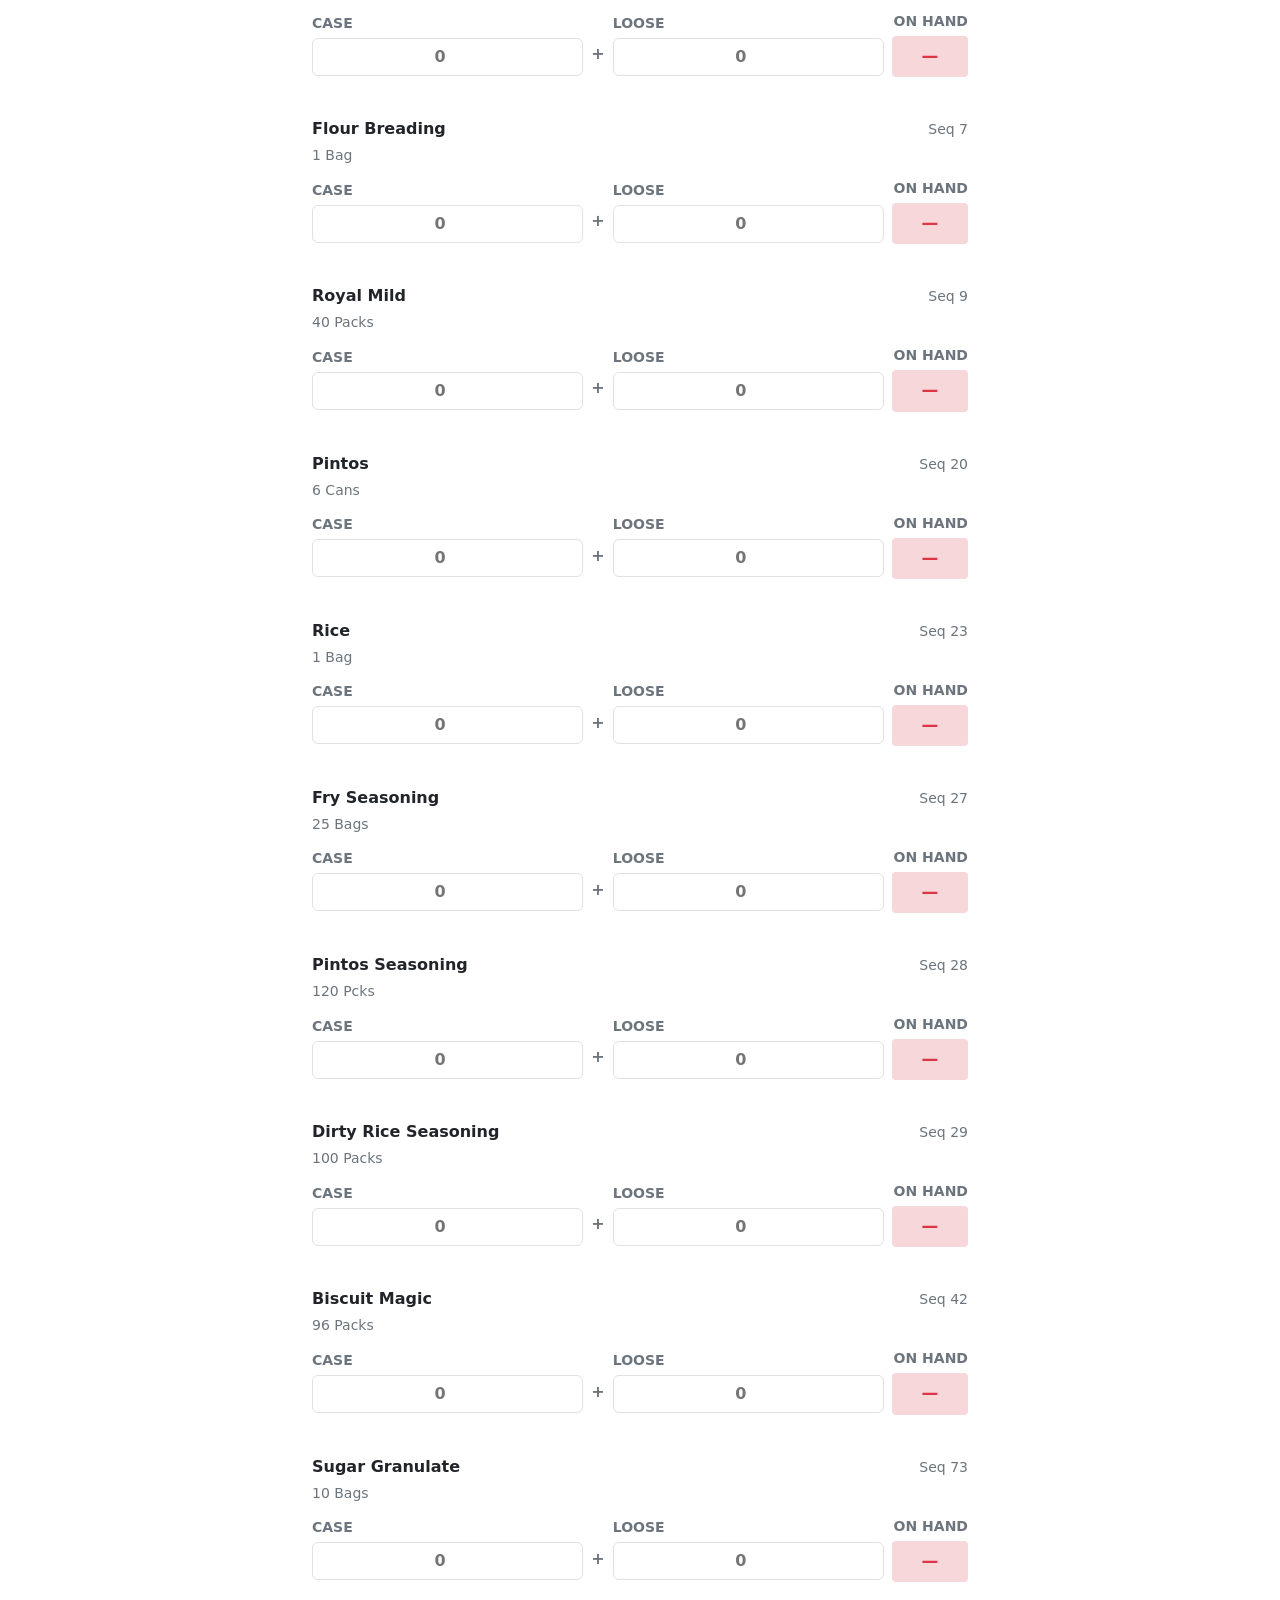
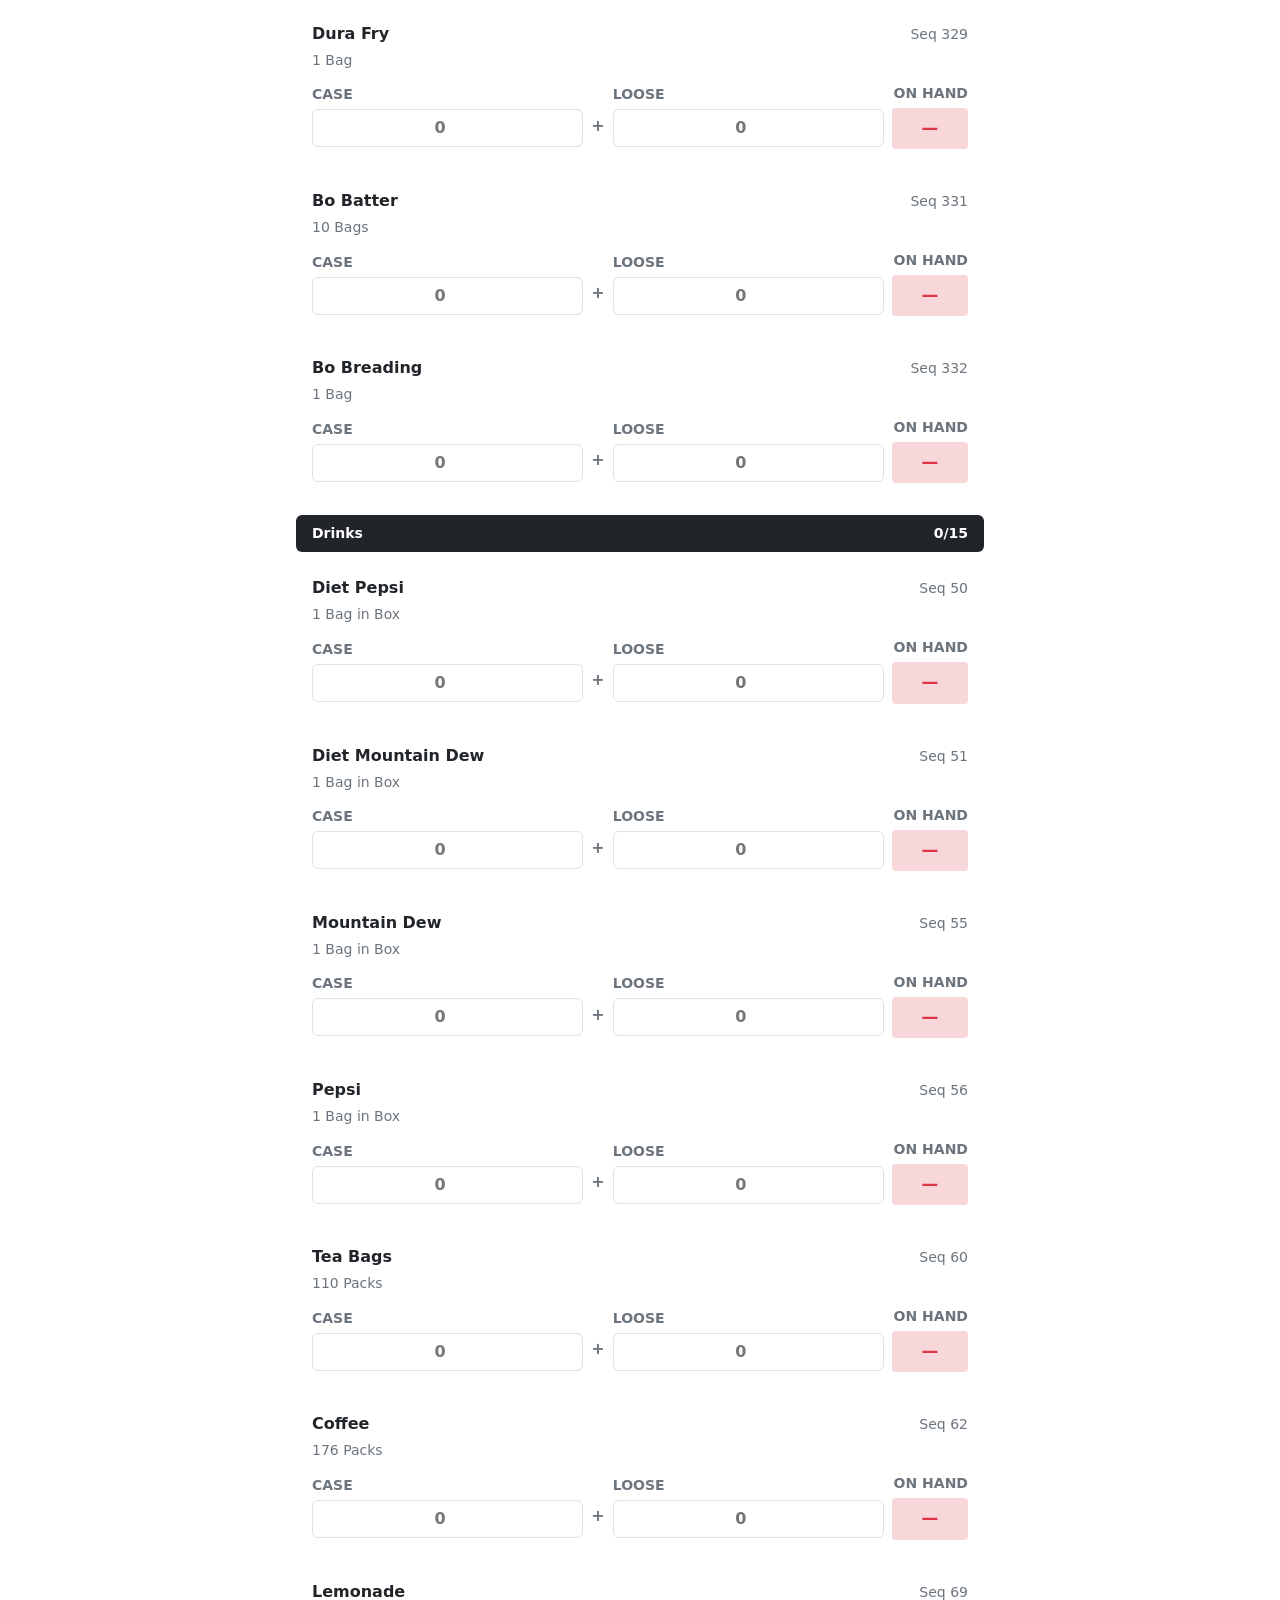
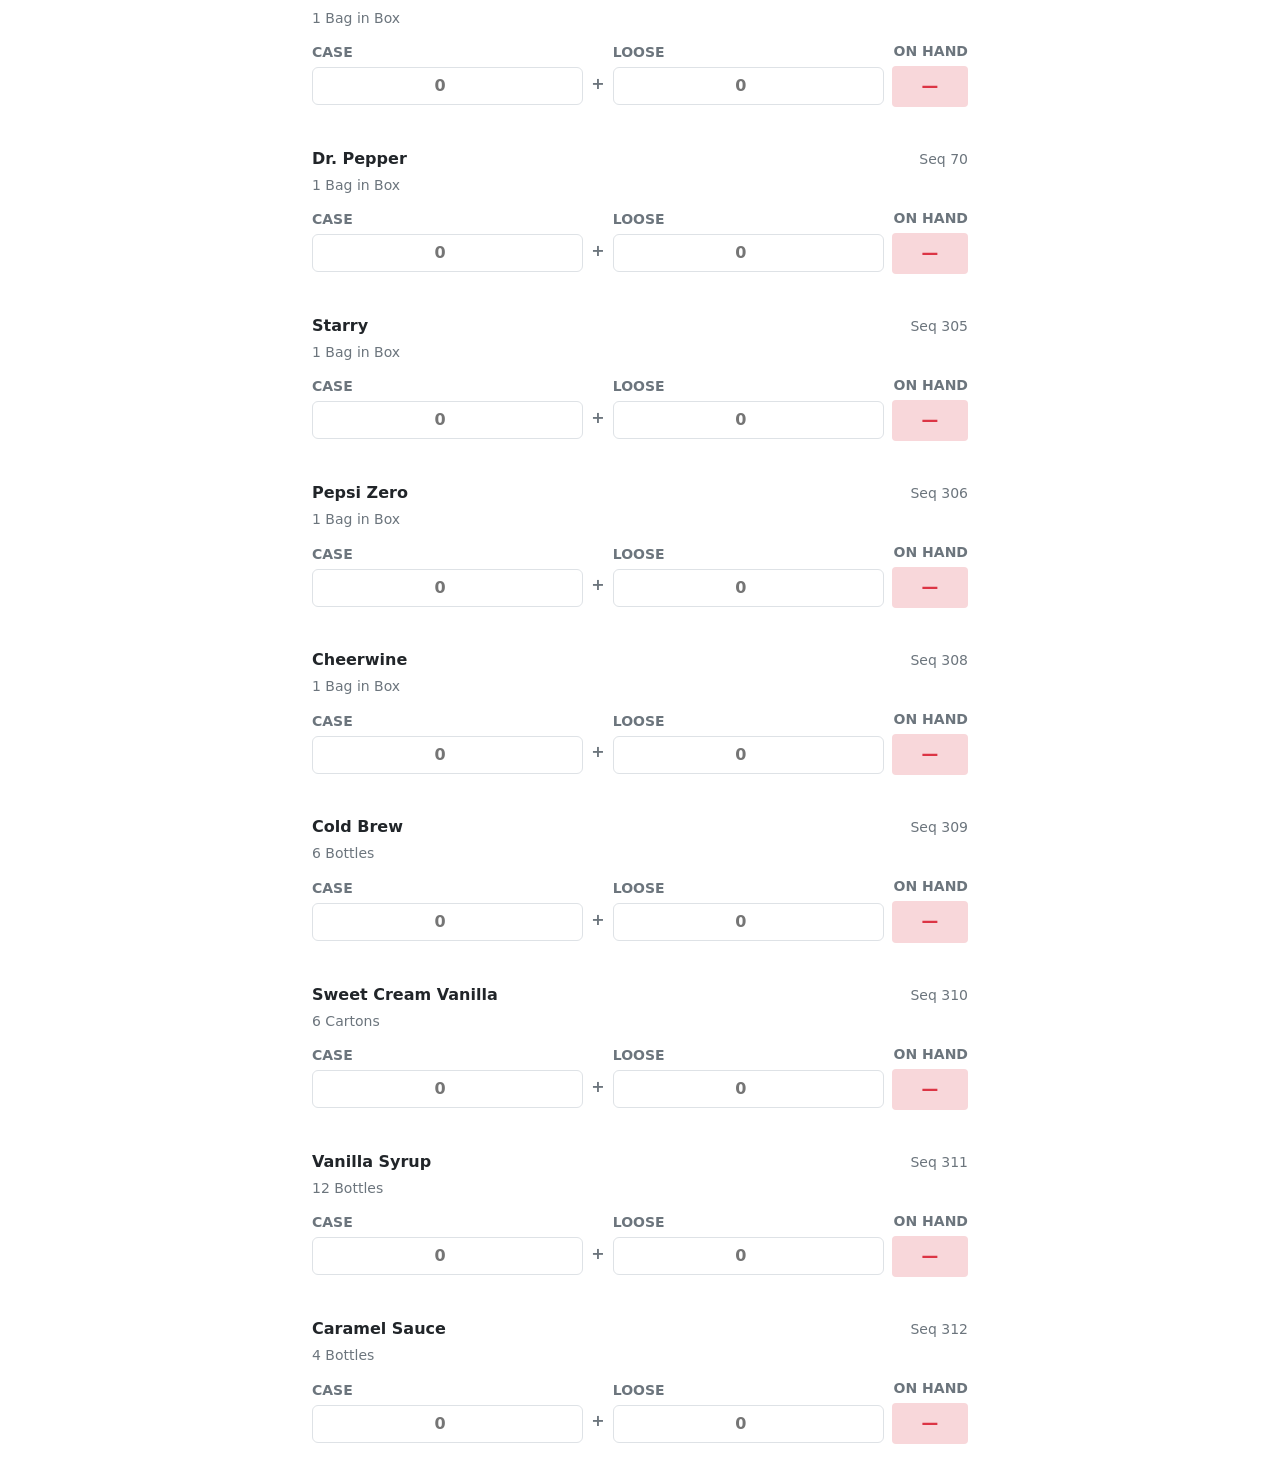
==== commit 4121ed02: "commit" ====
--- a/index.html
+++ b/index.html
@@ -2,12 +2,12 @@
 <html lang="en">
 <head>
 <meta charset="UTF-8">
-<meta name="viewport" content="width=device-width, initial-scale=1.0, maximum-scale=1">
+<meta name="viewport" content="width=device-width, initial-scale=1.0">
 <title>Weekly Count</title>
 <link rel="stylesheet" href="css/bootstrap.min.css">
 <link rel="stylesheet" href="css/styles.css">
 </head>
-<body class="bg-light text-dark pb-5">
+<body>
 
 <div class="container-sm px-3" style="max-width: 720px;">
 
@@ -66,7 +66,6 @@
 
 <div class="position-fixed start-50 translate-middle-x bg-dark text-white rounded px-3 py-2 text-nowrap small fw-medium" id="toast" style="bottom: 76px; z-index: 1050; display: none;"></div>
 
-<!-- Help Modal -->
 <div class="modal fade" id="helpModal" tabindex="-1" aria-labelledby="helpModalLabel" aria-hidden="true">
   <div class="modal-dialog modal-dialog-centered">
     <div class="modal-content">
@@ -90,7 +89,6 @@
   </div>
 </div>
 
-<!-- CSV Download Modal -->
 <div class="modal fade" id="csvModal" tabindex="-1" aria-labelledby="csvModalLabel" aria-hidden="true">
   <div class="modal-dialog modal-dialog-centered">
     <div class="modal-content">
@@ -109,7 +107,6 @@
   </div>
 </div>
 
-<!-- Reset Modal -->
 <div class="modal fade" id="resetModal" tabindex="-1" aria-labelledby="resetModalLabel" aria-hidden="true">
   <div class="modal-dialog modal-dialog-centered">
     <div class="modal-content">
--- a/css/styles.css
+++ b/css/styles.css
@@ -1,4 +1,3 @@
-/* Layout & Container Classes */
 .totals-row {
   display: flex;
   flex-direction: row;
@@ -53,7 +52,6 @@
 
 .loc-title {
   font-weight: 700;
-  text-transform: uppercase;
   font-size: 0.875rem;
 }
 
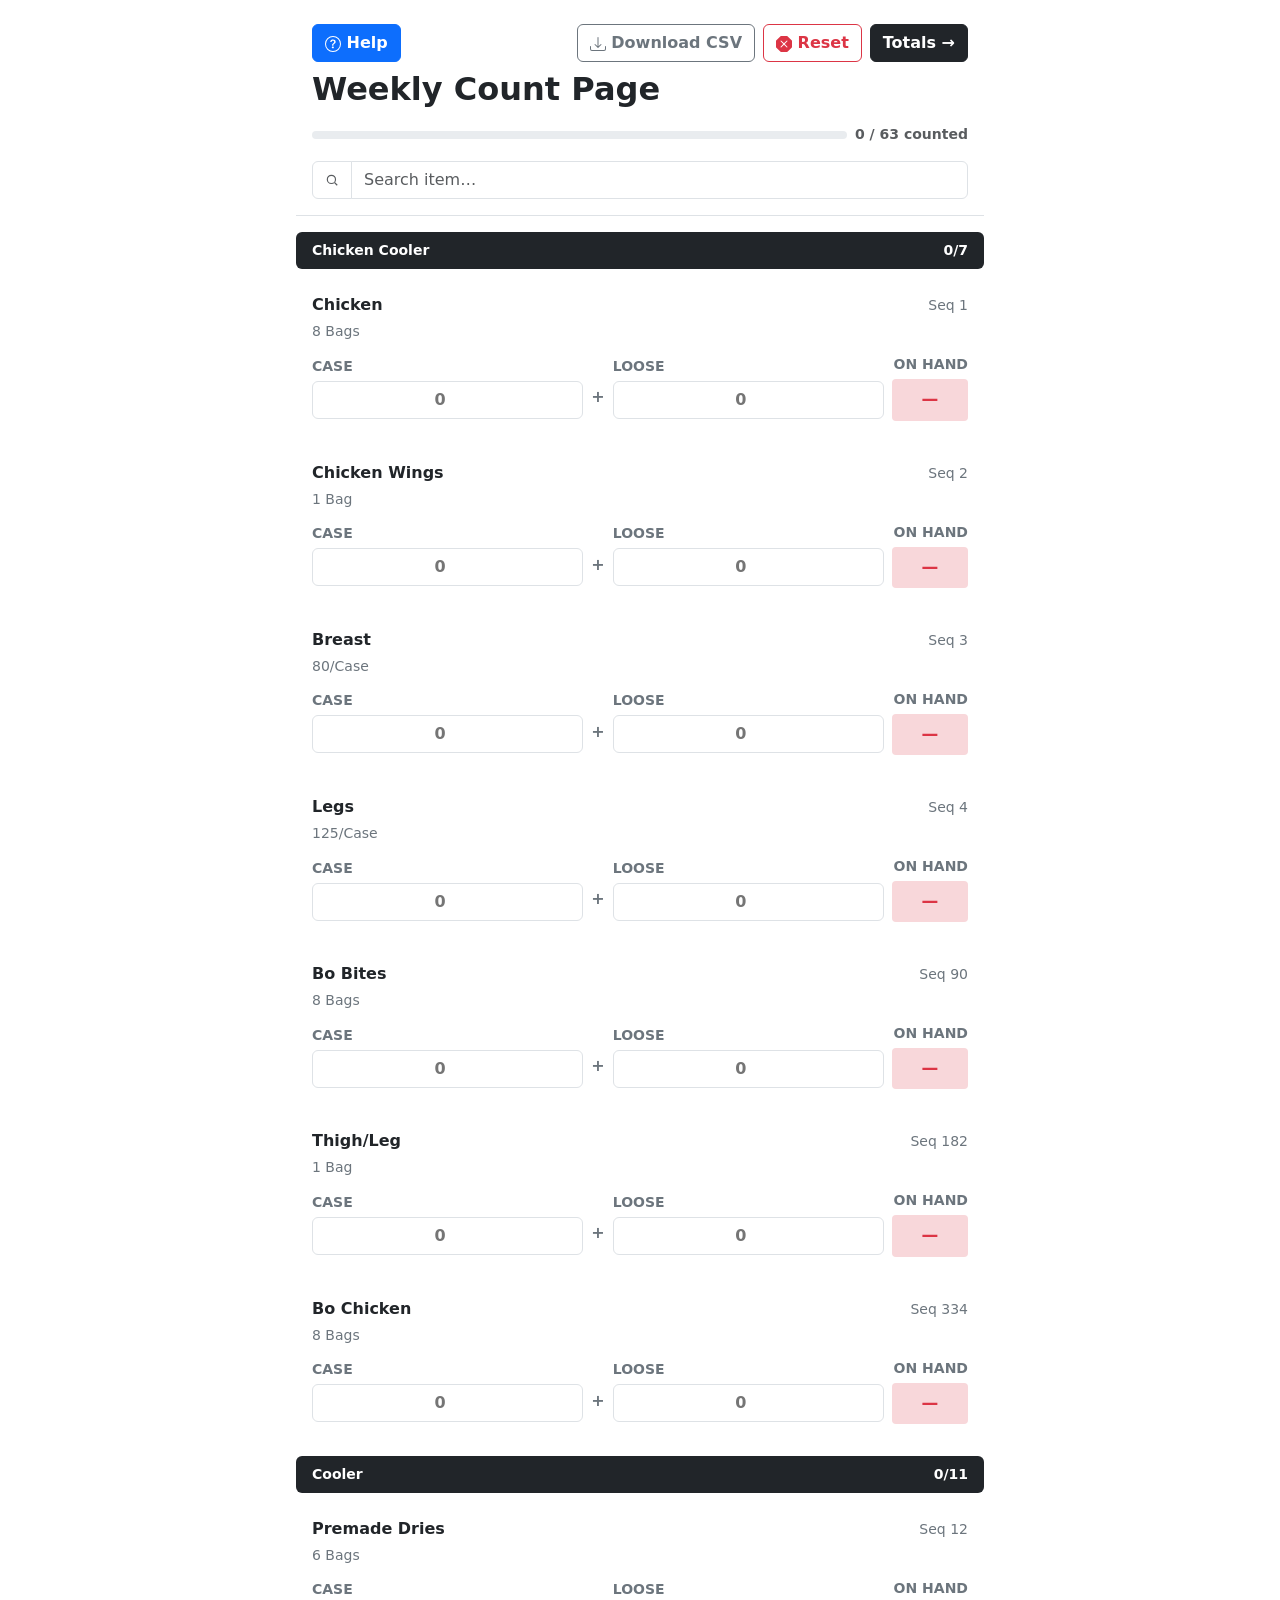
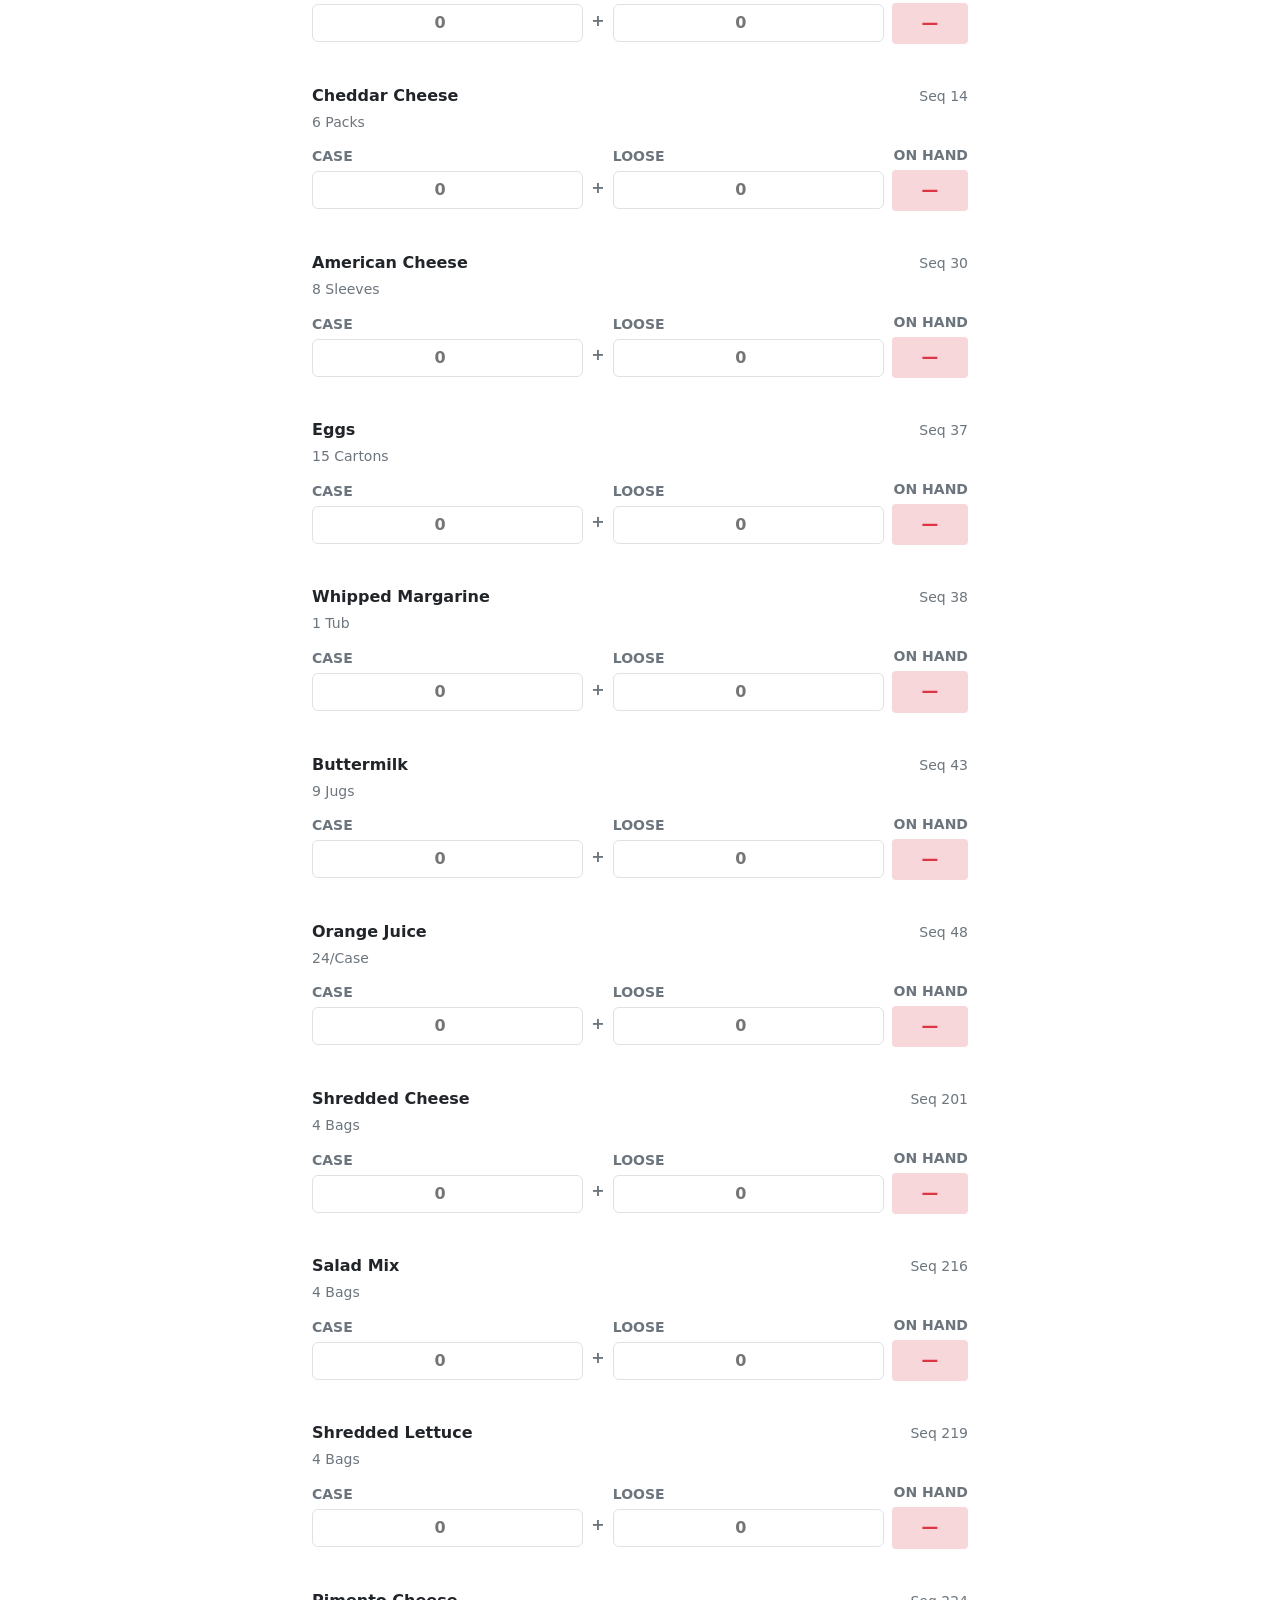
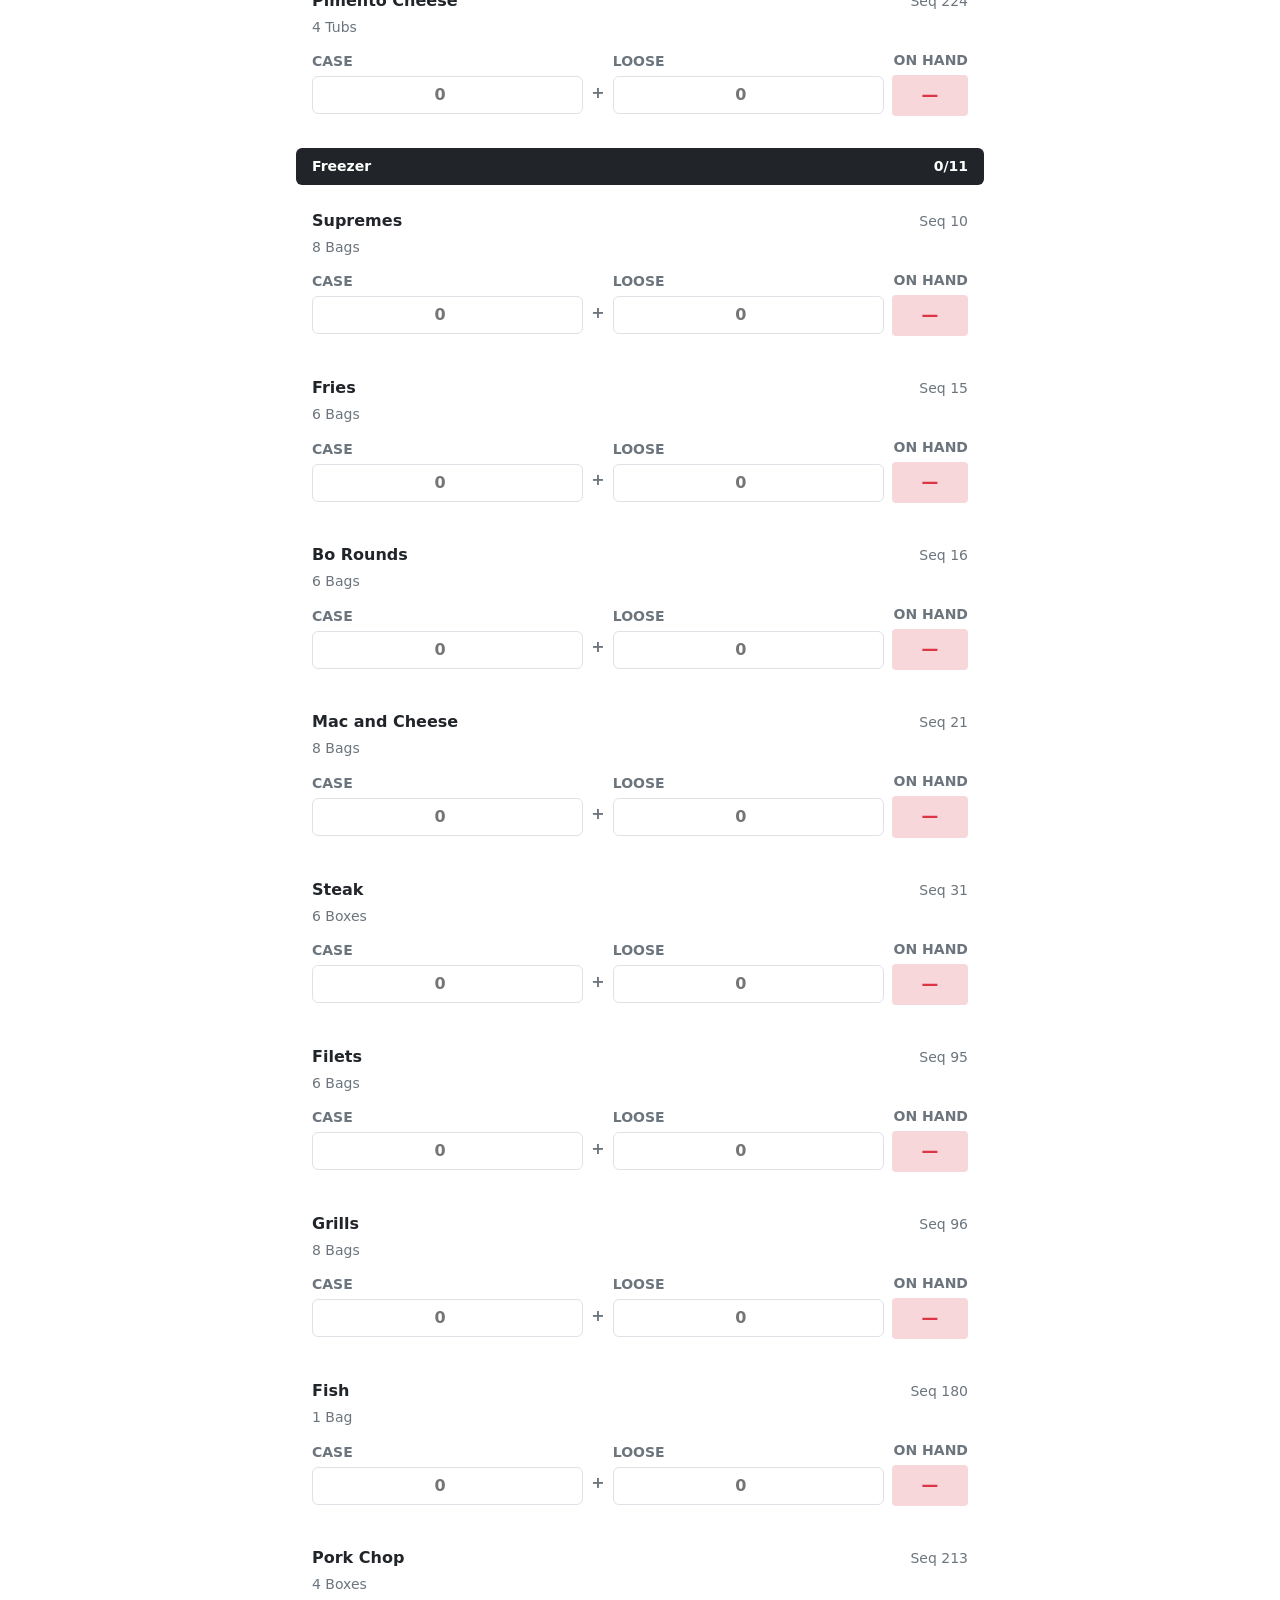
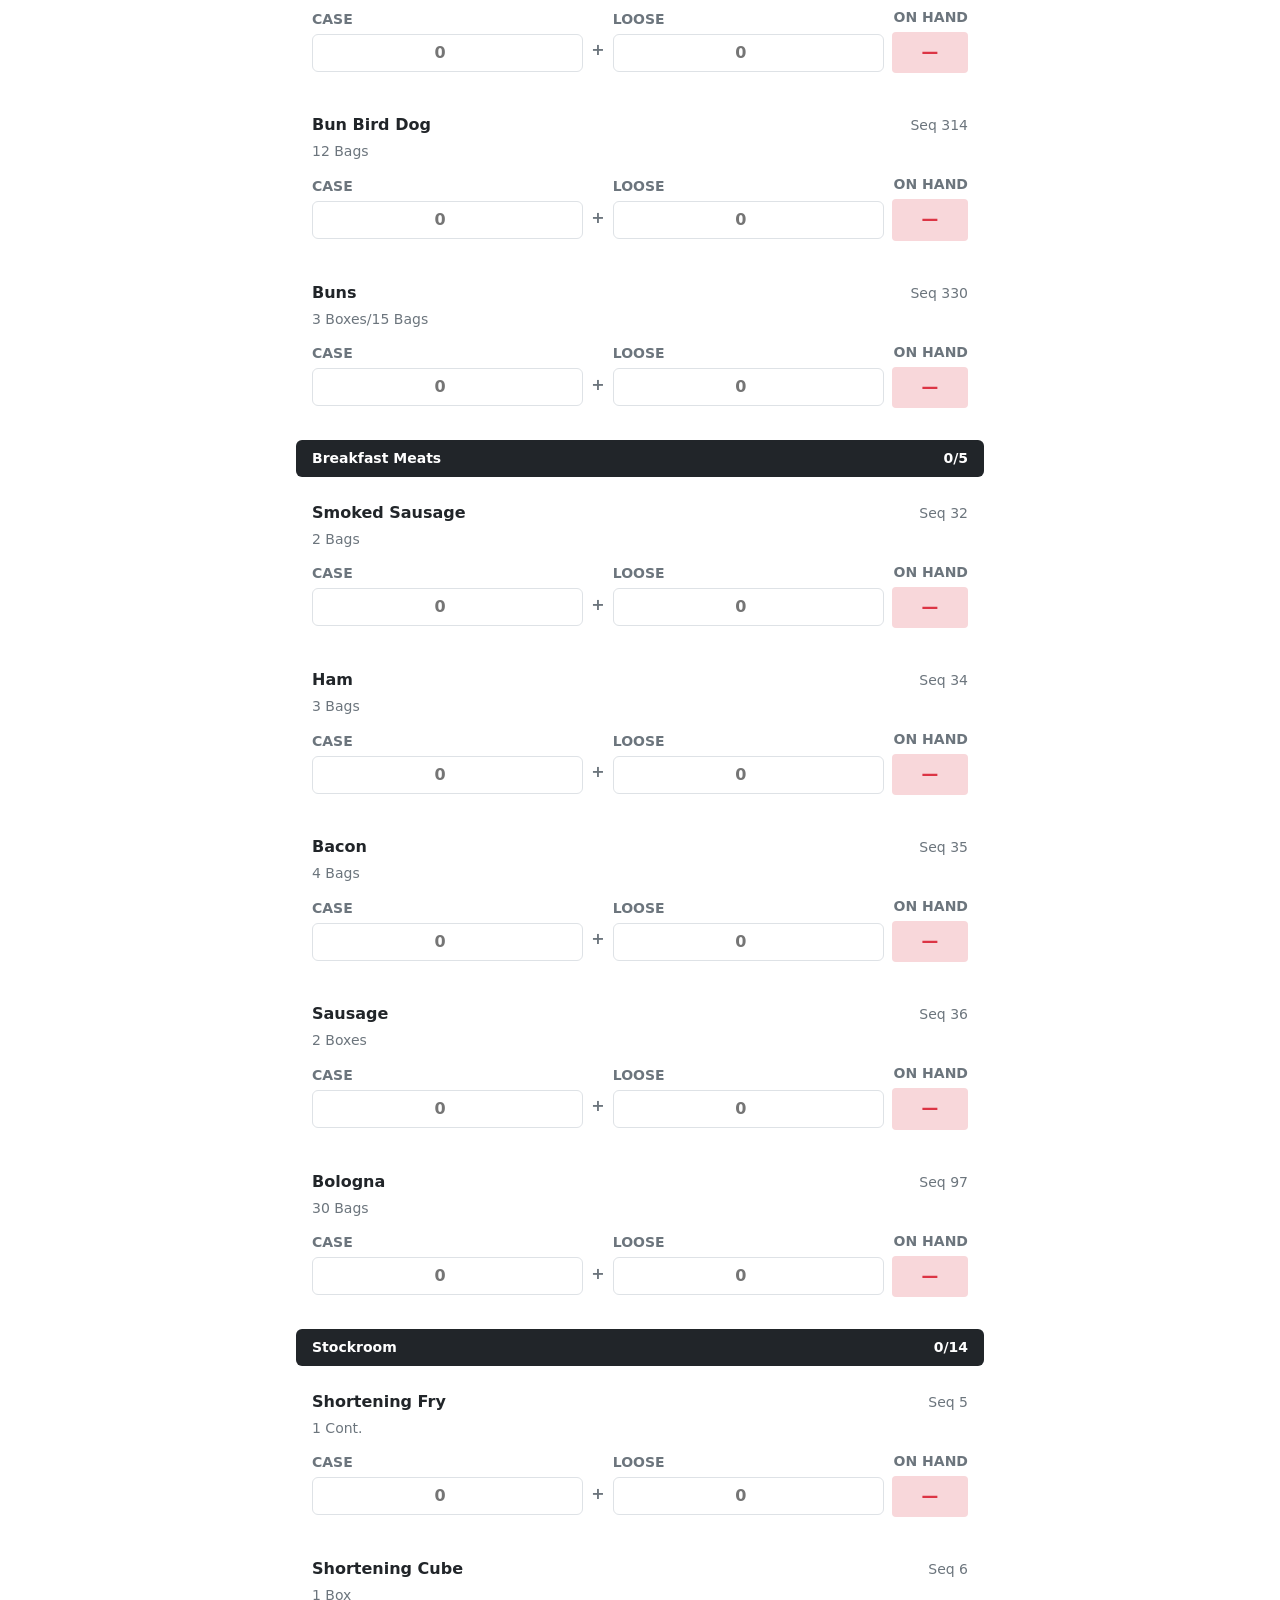
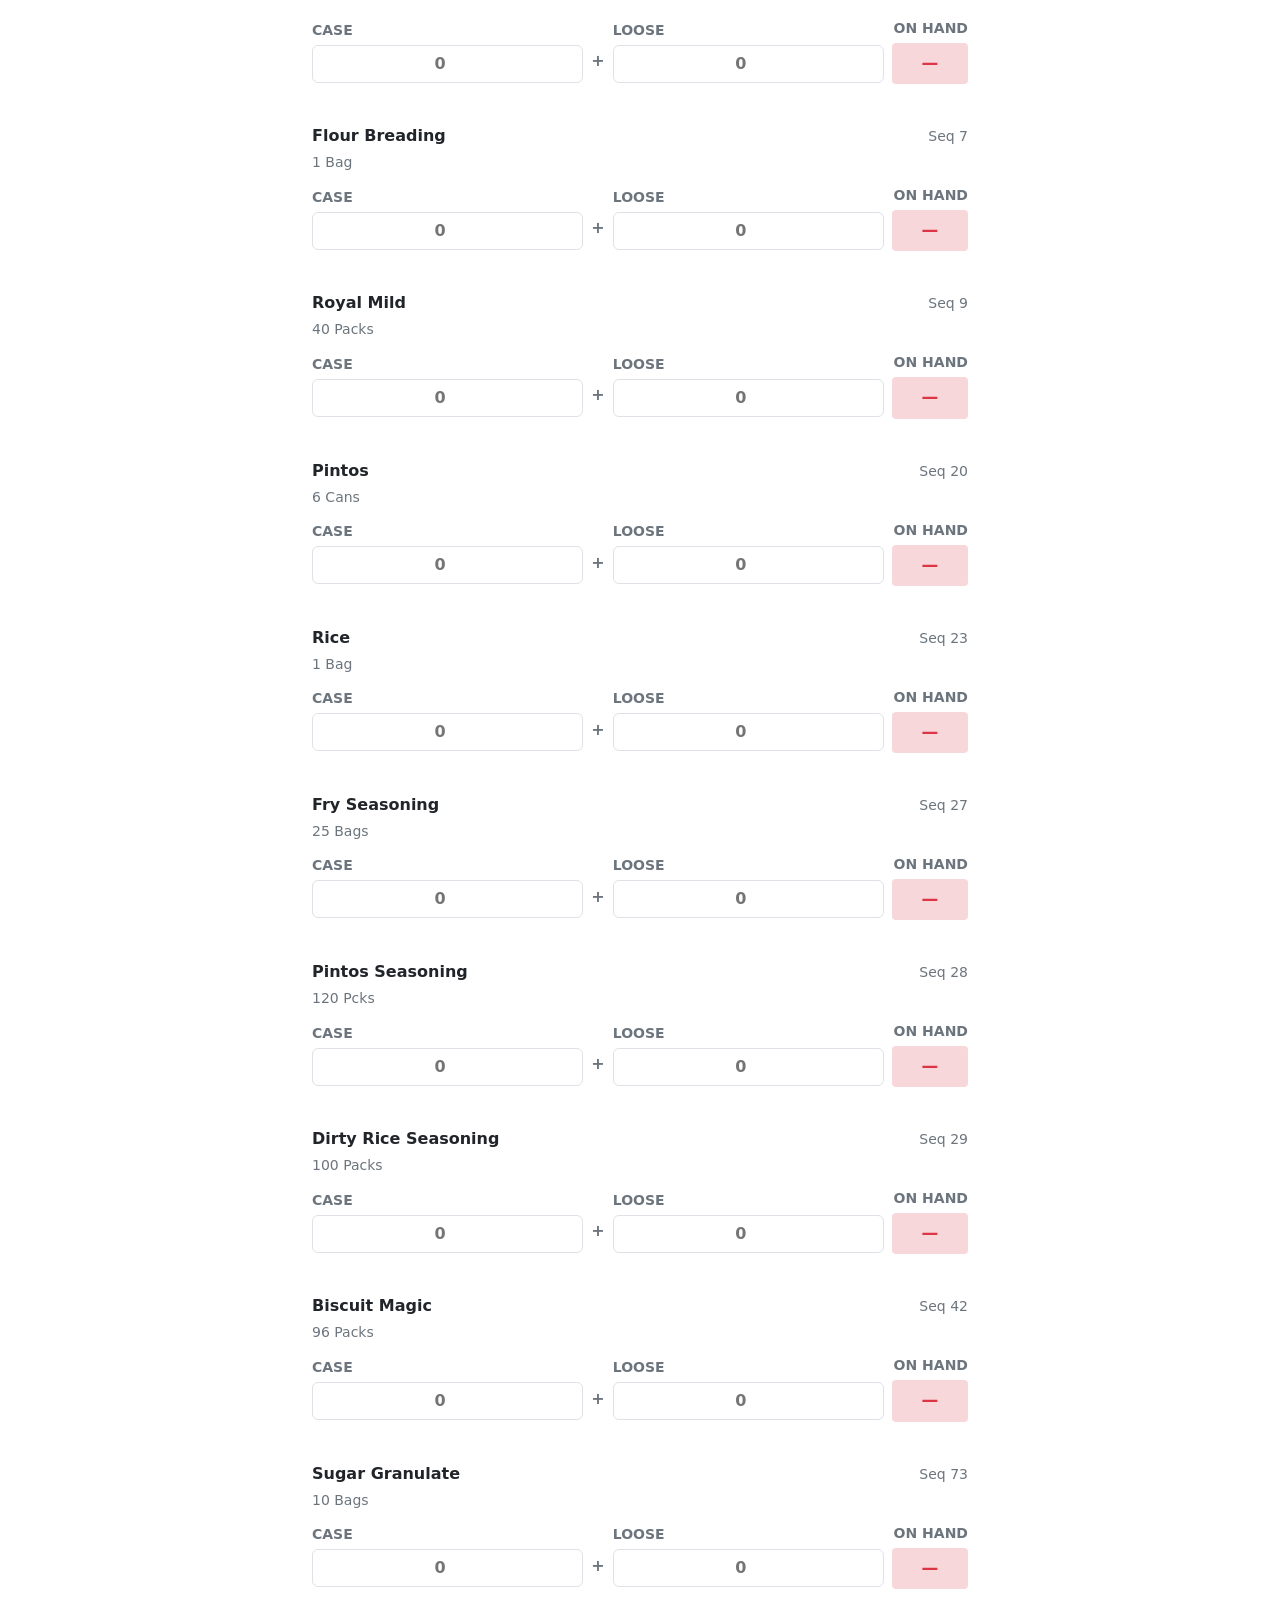
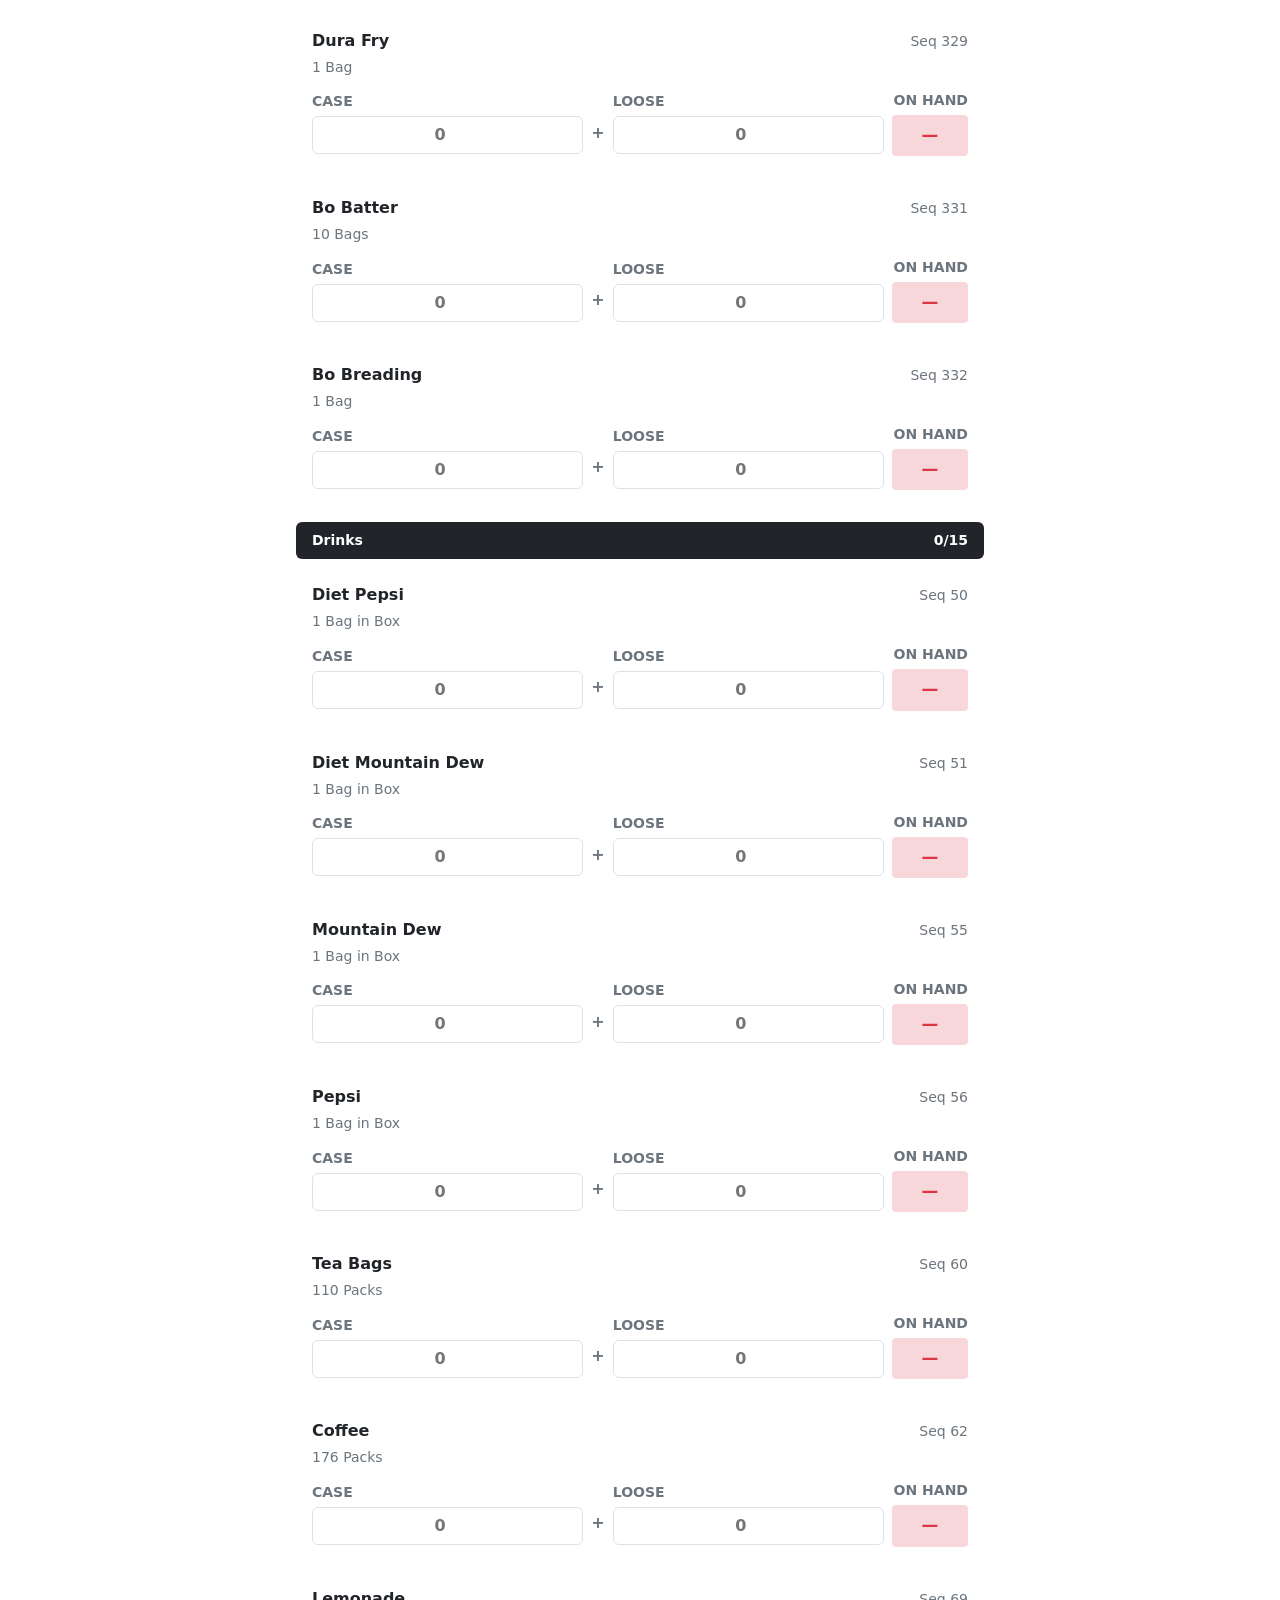
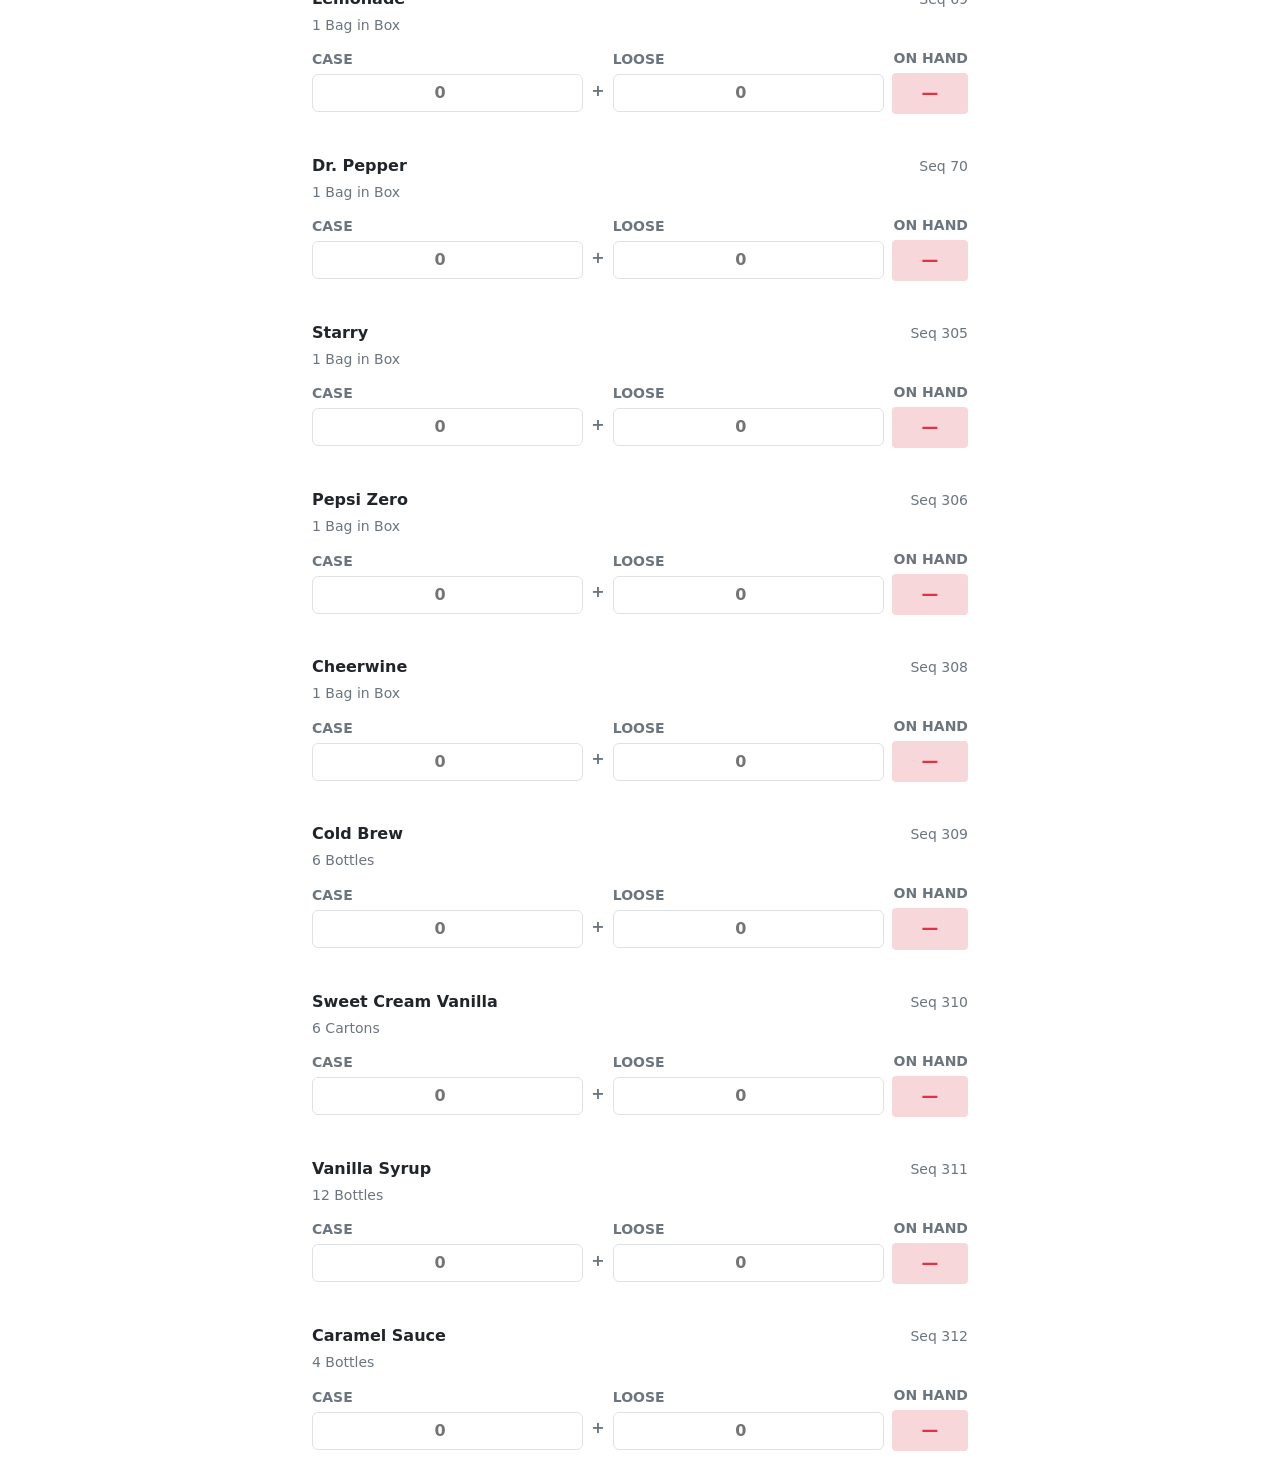
==== commit f761081e: "commit" ====
--- a/index.html
+++ b/index.html
@@ -13,28 +13,26 @@
 
   <header class="sticky-top bg-body px-3 pt-4 pb-3 border-bottom">
     <div class="d-flex justify-content-between align-items-center w-100 mb-2">
-      <!-- Left Aligned: Help Button -->
-      <button class="btn btn-sm btn-primary fw-semibold text-nowrap" id="helpBtn" data-bs-toggle="modal" data-bs-target="#helpModal">
+      <button class="btn btn-primary fw-semibold text-nowrap" id="helpBtn" data-bs-toggle="modal" data-bs-target="#helpModal">
         <svg xmlns="http://www.w3.org/2000/svg" width="16" height="16" fill="currentColor" class="bi bi-question-circle" viewBox="0 0 16 16">
           <path d="M8 15A7 7 0 1 1 8 1a7 7 0 0 1 0 14m0 1A8 8 0 1 0 8 0a8 8 0 0 0 0 16"/>
           <path d="M5.255 5.786a.237.237 0 0 0 .241.247h.825c.138 0 .248-.113.266-.25.09-.656.54-1.134 1.342-1.134.686 0 1.314.343 1.314 1.168 0 .635-.374.927-.965 1.371-.673.489-1.206 1.06-1.168 1.987l.003.217a.25.25 0 0 0 .25.246h.811a.25.25 0 0 0 .25-.25v-.105c0-.718.273-.927 1.01-1.486.609-.463 1.244-.977 1.244-2.056 0-1.511-1.276-2.241-2.673-2.241-1.267 0-2.655.59-2.75 2.286m1.557 5.763c0 .533.425.927 1.01.927.609 0 1.028-.394 1.028-.927 0-.552-.42-.94-1.029-.94-.584 0-1.009.388-1.009.94"/>
         </svg> Help
       </button>
 
-      <!-- Right Aligned: Action Buttons -->
       <div class="d-flex align-items-center gap-2">
-        <button class="btn btn-sm btn-outline-secondary fw-semibold text-nowrap" id="csvBtn" data-bs-toggle="modal" data-bs-target="#csvModal">
+        <button class="btn btn-outline-secondary fw-semibold text-nowrap" id="csvBtn" data-bs-toggle="modal" data-bs-target="#csvModal">
           <svg xmlns="http://www.w3.org/2000/svg" width="16" height="16" fill="currentColor" class="bi bi-download" viewBox="0 0 16 16">
               <path d="M.5 9.9a.5.5 0 0 1 .5.5v2.5a1 1 0 0 0 1 1h12a1 1 0 0 0 1-1v-2.5a.5.5 0 0 1 1 0v2.5a2 2 0 0 1-2 2H2a2 2 0 0 1-2-2v-2.5a.5.5 0 0 1 .5-.5"/>
               <path d="M7.646 11.854a.5.5 0 0 0 .708 0l3-3a.5.5 0 0 0-.708-.708L8.5 10.293V1.5a.5.5 0 0 0-1 0v8.793L5.354 8.146a.5.5 0 1 0-.708.708z"/>
           </svg> Download CSV
         </button>
-        <button class="btn btn-sm btn-outline-danger fw-semibold text-nowrap" id="resetBtn" data-bs-toggle="modal" data-bs-target="#resetModal">
+        <button class="btn btn-outline-danger fw-semibold text-nowrap" id="resetBtn" data-bs-toggle="modal" data-bs-target="#resetModal">
           <svg xmlns="http://www.w3.org/2000/svg" width="16" height="16" fill="currentColor" class="bi bi-x-octagon-fill" viewBox="0 0 16 16">
             <path d="M11.46.146A.5.5 0 0 0 11.107 0H4.893a.5.5 0 0 0-.353.146L.146 4.54A.5.5 0 0 0 0 4.893v6.214a.5.5 0 0 0 .146.353l4.394 4.394a.5.5 0 0 0 .353.146h6.214a.5.5 0 0 0 .353-.146l4.394-4.394a.5.5 0 0 0 .146-.353V4.893a.5.5 0 0 0-.146-.353zm-6.106 4.5L8 7.293l2.646-2.647a.5.5 0 0 1 .708.708L8.707 8l2.647 2.646a.5.5 0 0 1-.708.708L8 8.707l-2.646 2.647a.5.5 0 0 1-.708-.708L7.293 8 4.646 5.354a.5.5 0 1 1 .708-.708"/>
           </svg> Reset
         </button>
-        <a href="totals.html" class="btn btn-sm btn-dark fw-semibold text-nowrap">Totals →</a>
+        <a href="totals.html" class="btn btn-dark fw-semibold text-nowrap">Totals →</a>
       </div>
     </div>
   
@@ -101,7 +99,7 @@
       </div>
       <div class="modal-footer">
         <button type="button" class="btn btn-secondary" data-bs-dismiss="modal">Cancel</button>
-        <button type="button" class="btn btn-primary" id="confirmCsvBtn">Download</button>
+        <button type="button" class="btn btn-success" id="confirmCsvBtn">Download</button>
       </div>
     </div>
   </div>
